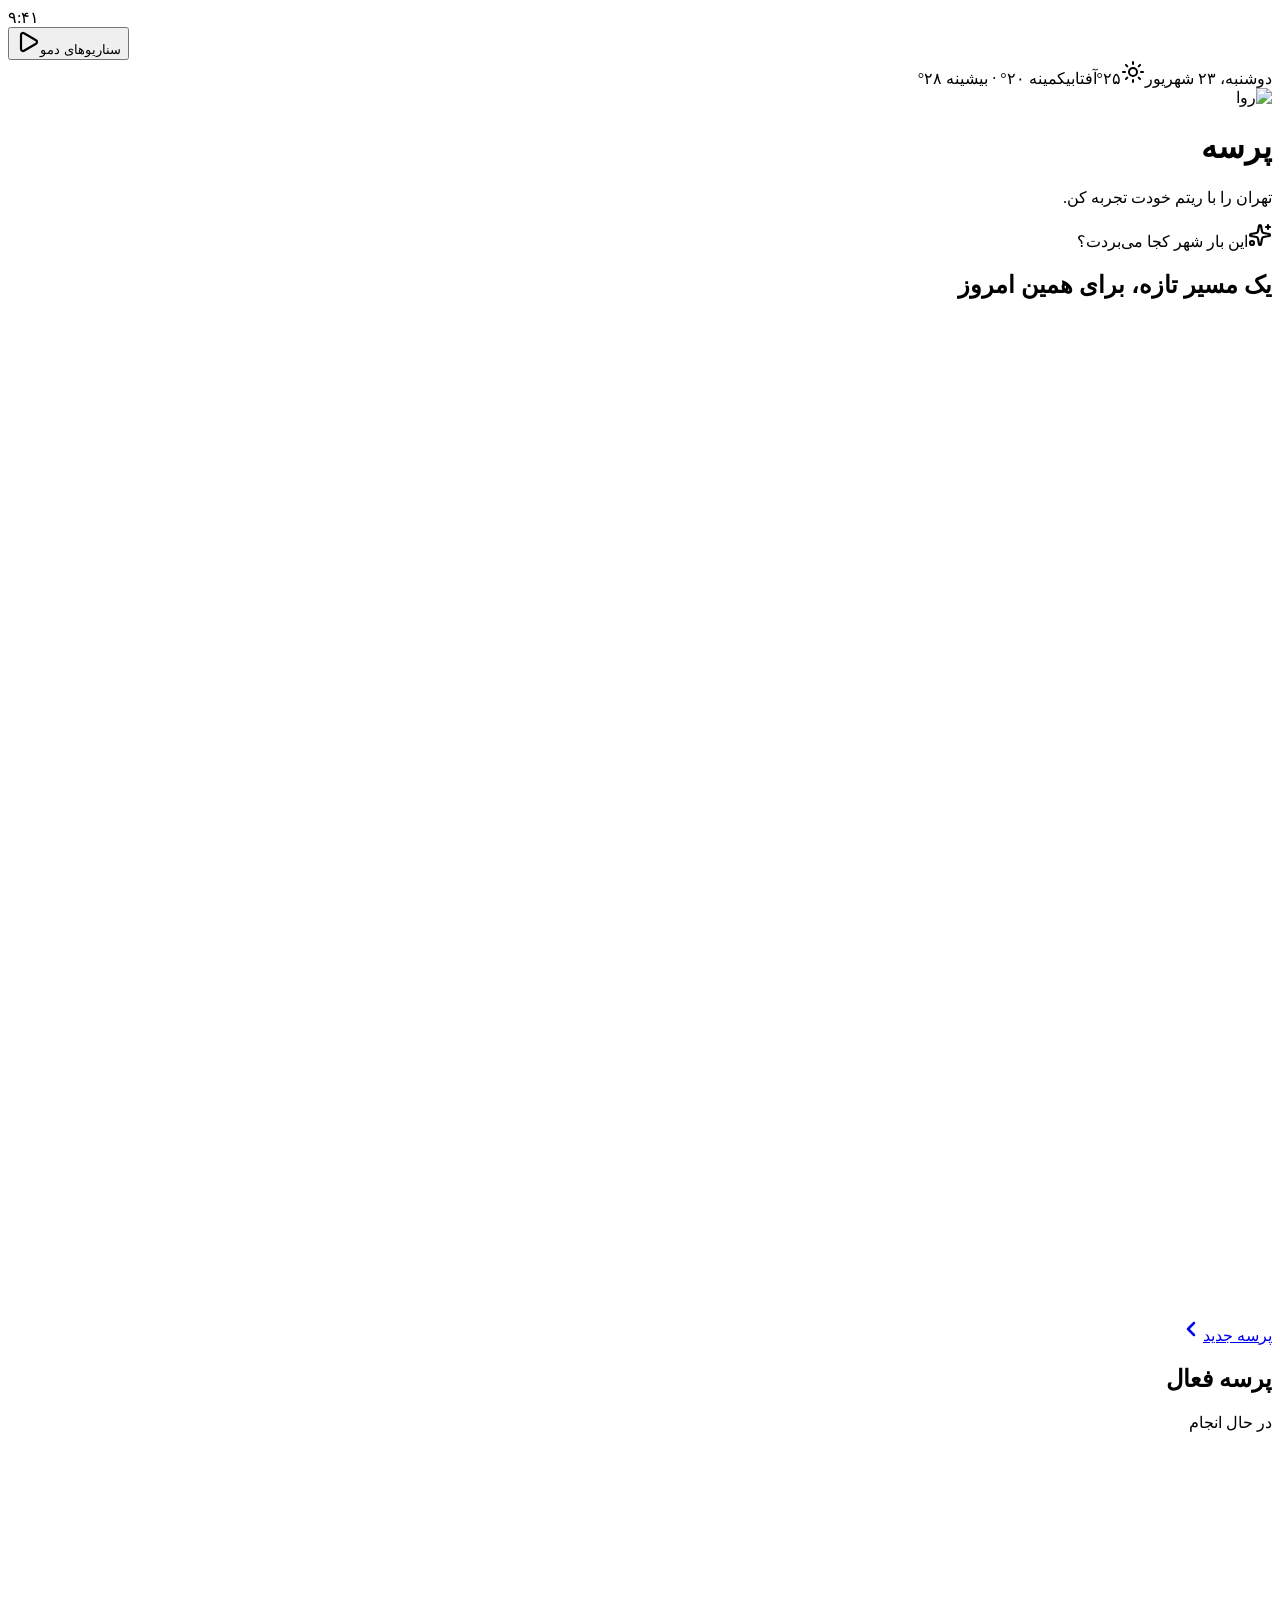
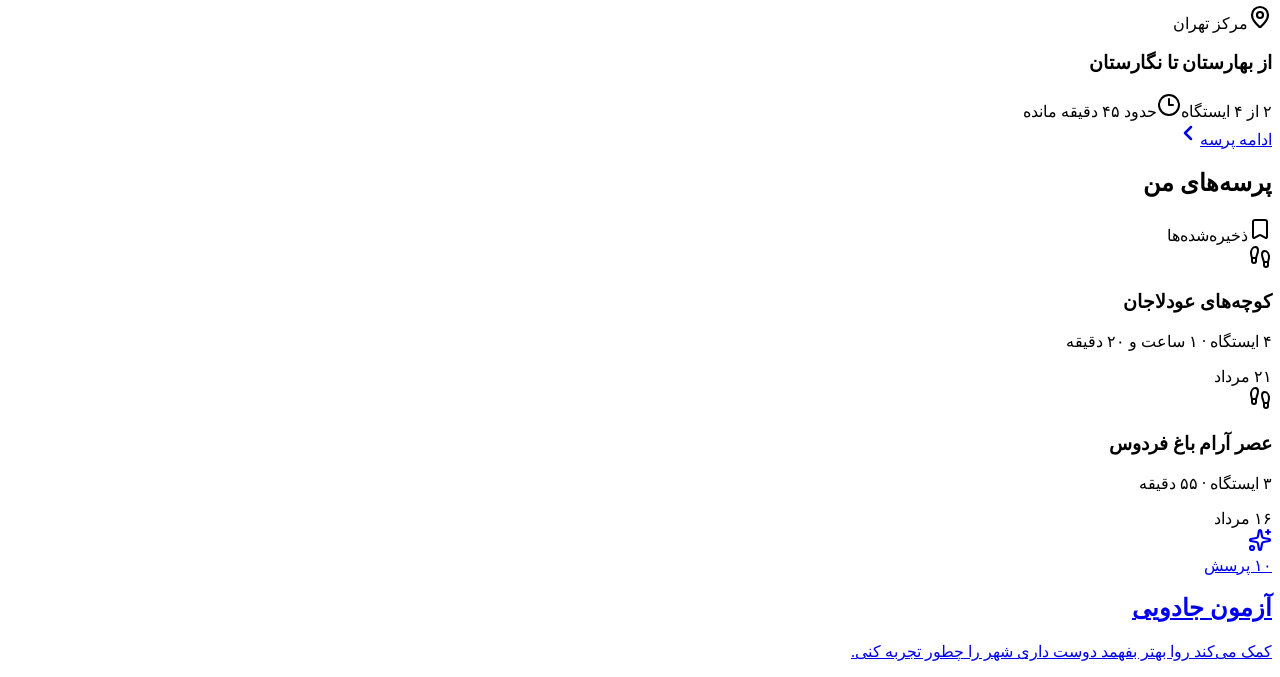
==== index.html @ e4ace873 "Publish production site" ====
<!DOCTYPE html><html lang="fa" dir="rtl"><head><meta charSet="utf-8"/><meta name="viewport" content="width=device-width, initial-scale=1"/><link rel="preload" as="image" href="/rava-demo/images/brand/rava-wordmark-primary.svg"/><link rel="stylesheet" href="https://fonts.googleapis.com/css2?family=Vazirmatn:wght@400;500;700;900&amp;display=swap" data-precedence="default"/><link rel="stylesheet" href="/rava-demo/assets/styles-CZTJrCVW.css" data-precedence="default"/><title>پرسه — روا</title><meta name="author" content="روا"/><meta name="description" content="پرسه‌ی تازه‌ای در تهران بساز، مسیر فعالت را ادامه بده یا به پرسه‌های قبلی برگرد."/><meta property="og:title" content="پرسه — روا"/><meta property="og:description" content="پرسه‌ی تازه‌ای در تهران بساز و شهر را با ریتم خودت تجربه کن."/><meta property="og:type" content="website"/><meta name="twitter:card" content="summary_large_image"/><link rel="modulepreload" href="/rava-demo/assets/index-CqWQjQ4_.js"/><link rel="modulepreload" href="/rava-demo/assets/rolldown-runtime-CbXtAM7H.js"/><link rel="modulepreload" href="/rava-demo/assets/DemoMode-CW32MfPH.js"/><link rel="modulepreload" href="/rava-demo/assets/link-DQsxXVmP.js"/><link rel="modulepreload" href="/rava-demo/assets/routes-JcAePwHD.js"/><link rel="modulepreload" href="/rava-demo/assets/bookmark-D7eksd75.js"/><link rel="modulepreload" href="/rava-demo/assets/chevron-left-B_SSzzgj.js"/><link rel="modulepreload" href="/rava-demo/assets/BottomNav-BRUw9v6c.js"/><link rel="modulepreload" href="/rava-demo/assets/footprints-Pgt8PQKv.js"/><link rel="modulepreload" href="/rava-demo/assets/play-CtAUEsU2.js"/><link rel="preconnect" href="https://fonts.googleapis.com"/><link rel="preconnect" href="https://fonts.gstatic.com" crossorigin="anonymous"/><link rel="icon" href="/rava-demo/images/brand/rava-logomark-yellow.svg" type="image/svg+xml"/><link rel="icon" href="/rava-demo/images/brand/rava-app-icon.png" type="image/png"/><link rel="apple-touch-icon" href="/rava-demo/images/brand/rava-app-icon.png"/></head><body><div class="rava-shell-stage"><div class="rava-app-shell"><div dir="ltr" aria-hidden="true" class="flex h-8 items-end justify-between bg-paper px-5 pb-1 text-[11px] font-black text-ink relative z-[110] flex-none"><span class="flex items-end gap-1"><span class="h-2 w-1 bg-ink"></span><span class="h-3 w-1 bg-ink"></span><span class="h-4 w-1 bg-ink"></span><span class="ml-1 h-3 w-4 border-2 border-ink"></span><span class="h-3 w-6 border-2 border-ink bg-ink"></span></span><span>۹:۴۱</span></div><div class="rava-app-viewport"><!--$--><main dir="rtl" class="flex min-h-screen items-start justify-center bg-map-line/40 font-sans sm:p-6"><div class="relative min-h-screen w-full max-w-[400px] overflow-hidden bg-paper pb-28 sm:brut sm:brut-shadow-lg sm:rounded-[28px]"><header class="px-5 pb-2 pt-6"><div dir="ltr" class="grid grid-cols-[170px_minmax(0,1fr)] items-start gap-4"><div class="flex w-[170px] max-w-full shrink-0 flex-col items-start gap-3 pt-[58px] [direction:ltr]"><button type="button" class="brut-thin flex items-center gap-1.5 rounded-[7px] bg-pastel-blue px-2.5 py-2 text-[10px] font-black text-ink shadow-[2px_2px_0_var(--ink)] transition-transform active:translate-x-[2px] active:translate-y-[2px] active:shadow-none"><svg xmlns="http://www.w3.org/2000/svg" width="24" height="24" viewBox="0 0 24 24" fill="none" stroke="currentColor" stroke-width="2.2" stroke-linecap="round" stroke-linejoin="round" class="lucide lucide-play h-3.5 w-3.5 fill-current" aria-hidden="true"><path d="M5 5a2 2 0 0 1 3.008-1.728l11.997 6.998a2 2 0 0 1 .003 3.458l-12 7A2 2 0 0 1 5 19z"></path></svg>سناریوهای دمو</button><div class="w-full max-w-full min-w-0"><div dir="rtl" class="brut-thin box-border w-full max-w-full overflow-hidden rounded-[7px] bg-pastel-yellow/20 px-2.5 py-2 text-center leading-none text-[#2E2E2E]" aria-label="امروز دوشنبه، ۲۳ شهریور، ۲۵° آفتابی"><time class="block whitespace-nowrap text-[13px] font-semibold leading-5" dateTime="2026-09-14">دوشنبه، ۲۳ شهریور</time><span class="mt-1.5 flex items-center justify-center gap-1 text-[#2E2E2E]"><svg xmlns="http://www.w3.org/2000/svg" width="24" height="24" viewBox="0 0 24 24" fill="none" stroke="currentColor" stroke-width="2" stroke-linecap="round" stroke-linejoin="round" class="lucide lucide-sun h-3.5 w-3.5 shrink-0 text-[#F4D181]" aria-hidden="true"><circle cx="12" cy="12" r="4"></circle><path d="M12 2v2"></path><path d="M12 20v2"></path><path d="m4.93 4.93 1.41 1.41"></path><path d="m17.66 17.66 1.41 1.41"></path><path d="M2 12h2"></path><path d="M20 12h2"></path><path d="m6.34 17.66-1.41 1.41"></path><path d="m19.07 4.93-1.41 1.41"></path></svg><span class="whitespace-nowrap text-[15px] font-bold leading-5">۲۵°</span><span class="whitespace-nowrap text-[13px] font-semibold leading-5">آفتابی</span></span><span class="mt-0.5 block whitespace-nowrap text-center text-[11px] font-normal leading-4 text-[#777777]">کمینه <!-- -->۲۰°<!-- --> · بیشینه <!-- -->۲۸°</span></div></div></div><div dir="rtl" class="min-w-0 pt-[43px] text-right"><img src="/rava-demo/images/brand/rava-wordmark-primary.svg" alt="روا" class="h-auto w-[74px] object-contain"/><div class="translate-y-[36px]"><h1 class="mt-3 text-[24px] font-black leading-none text-[#111111]">پرسه</h1><p class="mt-1.5 text-[12px] font-bold text-ink/55">تهران را با ریتم خودت تجربه کن.</p></div></div></div></header><section class="px-5 pt-8" aria-labelledby="new-purseh-title"><div class="brut brut-shadow relative overflow-hidden rounded-[12px] bg-pastel-peach px-5 pb-5 pt-5"><div class="relative z-10 min-h-[122px] max-w-[205px]"><p class="mb-2 flex items-center gap-1.5 text-[11px] font-black text-ink/65"><svg xmlns="http://www.w3.org/2000/svg" width="24" height="24" viewBox="0 0 24 24" fill="none" stroke="currentColor" stroke-width="2.2" stroke-linecap="round" stroke-linejoin="round" class="lucide lucide-sparkles h-4 w-4" aria-hidden="true"><path d="M11.017 2.814a1 1 0 0 1 1.966 0l1.051 5.558a2 2 0 0 0 1.594 1.594l5.558 1.051a1 1 0 0 1 0 1.966l-5.558 1.051a2 2 0 0 0-1.594 1.594l-1.051 5.558a1 1 0 0 1-1.966 0l-1.051-5.558a2 2 0 0 0-1.594-1.594l-5.558-1.051a1 1 0 0 1 0-1.966l5.558-1.051a2 2 0 0 0 1.594-1.594z"></path><path d="M20 2v4"></path><path d="M22 4h-4"></path><circle cx="4" cy="20" r="2"></circle></svg>این بار شهر کجا می‌بردت؟</p><h2 id="new-purseh-title" class="text-[24px] font-black leading-[1.35] text-ink">یک مسیر تازه، برای همین امروز</h2></div><svg viewBox="0 0 150 118" class="absolute left-2 top-4 h-[112px] w-[146px]" fill="none" stroke="var(--ink)" stroke-linecap="round" stroke-linejoin="round" aria-hidden="true"><path d="M12 104 C 35 86, 31 64, 60 58 S 92 32, 126 35" stroke-width="2" stroke-dasharray="5 6"></path><path d="M18 103 l-7 2 l3 -7" stroke-width="2"></path><path d="M119 35 a10 10 0 1 1 20 0 c0 9 -10 17 -10 17 s-10 -8 -10 -17Z" fill="var(--paper)" stroke-width="2.4"></path><circle cx="129" cy="35" r="3" fill="var(--ink)" stroke="none"></circle><path d="M44 79 h25 v20 h-25z M48 79 V66 h17 v13 M53 99 V88 h7 v11" stroke-width="2"></path><path d="M89 20 v55 M82 75 h14 M89 20 l-7 12 h14z M84 32 h10 l3 12 h-16z" stroke-width="2"></path><circle cx="25" cy="30" r="12" fill="var(--pastel-yellow)" stroke-width="2"></circle><path d="M25 11 v7 M25 42 v7 M6 30 h7 M37 30 h7" stroke-width="2"></path></svg><a href="/rava-demo/onboarding" class="brut brut-shadow relative z-10 mt-2 flex w-full items-center justify-center gap-2 rounded-[8px] bg-ink px-4 py-3.5 text-[17px] font-black text-paper transition-transform active:translate-x-[2px] active:translate-y-[2px] active:shadow-none">پرسه جدید<svg xmlns="http://www.w3.org/2000/svg" width="24" height="24" viewBox="0 0 24 24" fill="none" stroke="currentColor" stroke-width="2.5" stroke-linecap="round" stroke-linejoin="round" class="lucide lucide-chevron-left h-5 w-5" aria-hidden="true"><path d="m15 18-6-6 6-6"></path></svg></a></div></section><section class="px-5 pt-9" aria-labelledby="active-walk-title"><div class="mb-5 flex items-end justify-between"><h2 id="active-walk-title" class="text-[18px] font-black text-ink">پرسه فعال</h2><span class="text-[11px] font-bold text-ink/50">در حال انجام</span></div><article class="brut brut-shadow overflow-hidden rounded-[10px] bg-paper"><div class="flex items-stretch"><div class="flex w-[92px] shrink-0 items-center justify-center border-l-2 border-ink bg-pastel-blue"><svg viewBox="0 0 80 112" class="h-[112px] w-[80px]" fill="none" stroke="var(--ink)" stroke-linecap="round" stroke-linejoin="round" aria-hidden="true"><path d="M42 99 C 12 83, 68 72, 38 56 S 19 28, 45 17" stroke-width="2.2" stroke-dasharray="4 5"></path><circle cx="42" cy="99" r="6" fill="var(--paper)" stroke-width="2"></circle><circle cx="38" cy="56" r="6" fill="var(--paper)" stroke-width="2"></circle><circle cx="45" cy="17" r="7" fill="var(--pastel-yellow)" stroke-width="2"></circle><path d="M16 97 h15 M20 97 V82 h8 v15 M17 82 h14 l-7 -10z" stroke-width="1.8"></path><path d="M52 48 h15 M55 48 V35 h9 v13 M53 35 h13" stroke-width="1.8"></path></svg></div><div class="min-w-0 flex-1 p-4 text-right"><div class="flex items-center gap-1.5 text-[10px] font-black text-ink/55"><svg xmlns="http://www.w3.org/2000/svg" width="24" height="24" viewBox="0 0 24 24" fill="none" stroke="currentColor" stroke-width="2.2" stroke-linecap="round" stroke-linejoin="round" class="lucide lucide-map-pin h-3.5 w-3.5" aria-hidden="true"><path d="M20 10c0 4.993-5.539 10.193-7.399 11.799a1 1 0 0 1-1.202 0C9.539 20.193 4 14.993 4 10a8 8 0 0 1 16 0"></path><circle cx="12" cy="10" r="3"></circle></svg>مرکز تهران</div><h3 class="mt-1.5 text-[17px] font-black leading-snug text-ink">از بهارستان تا نگارستان</h3><div class="mt-3 flex items-center justify-between text-[10px] font-bold text-ink/60"><span>۲ از ۴ ایستگاه</span><span class="flex items-center gap-1"><svg xmlns="http://www.w3.org/2000/svg" width="24" height="24" viewBox="0 0 24 24" fill="none" stroke="currentColor" stroke-width="2" stroke-linecap="round" stroke-linejoin="round" class="lucide lucide-clock3 lucide-clock-3 h-3.5 w-3.5" aria-hidden="true"><circle cx="12" cy="12" r="10"></circle><path d="M12 6v6h4"></path></svg>حدود ۴۵ دقیقه مانده</span></div><div class="mt-2 h-3 overflow-hidden border-2 border-ink bg-paper" role="progressbar" aria-label="پیشرفت پرسه" aria-valuemin="0" aria-valuemax="4" aria-valuenow="2"><div class="h-full w-1/2 bg-pastel-mint"></div></div></div></div><a href="/rava-demo/map" class="flex items-center justify-between border-t-2 border-ink bg-pastel-mint px-4 py-3 text-[14px] font-black text-ink transition-colors hover:bg-pastel-mint/75"><span>ادامه پرسه</span><svg xmlns="http://www.w3.org/2000/svg" width="24" height="24" viewBox="0 0 24 24" fill="none" stroke="currentColor" stroke-width="2.5" stroke-linecap="round" stroke-linejoin="round" class="lucide lucide-chevron-left h-4 w-4" aria-hidden="true"><path d="m15 18-6-6 6-6"></path></svg></a></article></section><section dir="rtl" class="px-5 pt-9 text-right" aria-labelledby="my-walks-title"><div class="mb-5 flex items-center justify-between"><h2 id="my-walks-title" class="text-[18px] font-black text-ink">پرسه‌های من</h2><span class="flex items-center gap-1 text-[10px] font-bold text-ink/45"><svg xmlns="http://www.w3.org/2000/svg" width="24" height="24" viewBox="0 0 24 24" fill="none" stroke="currentColor" stroke-width="2" stroke-linecap="round" stroke-linejoin="round" class="lucide lucide-bookmark h-3.5 w-3.5" aria-hidden="true"><path d="M17 3a2 2 0 0 1 2 2v15a1 1 0 0 1-1.496.868l-4.512-2.578a2 2 0 0 0-1.984 0l-4.512 2.578A1 1 0 0 1 5 20V5a2 2 0 0 1 2-2z"></path></svg>ذخیره‌شده‌ها</span></div><div class="border-y-2 border-ink"><article class="flex items-center gap-3 py-3.5 text-right "><span class="brut-thin flex h-10 w-10 shrink-0 items-center justify-center rounded-[7px] bg-pastel-lilac"><svg xmlns="http://www.w3.org/2000/svg" width="24" height="24" viewBox="0 0 24 24" fill="none" stroke="currentColor" stroke-width="2" stroke-linecap="round" stroke-linejoin="round" class="lucide lucide-footprints h-5 w-5" aria-hidden="true"><path d="M4 16v-2.38C4 11.5 2.97 10.5 3 8c.03-2.72 1.49-6 4.5-6C9.37 2 10 3.8 10 5.5c0 3.11-2 5.66-2 8.68V16a2 2 0 1 1-4 0Z"></path><path d="M20 20v-2.38c0-2.12 1.03-3.12 1-5.62-.03-2.72-1.49-6-4.5-6C14.63 6 14 7.8 14 9.5c0 3.11 2 5.66 2 8.68V20a2 2 0 1 0 4 0Z"></path><path d="M16 17h4"></path><path d="M4 13h4"></path></svg></span><div class="min-w-0 flex-1"><h3 class="truncate text-[14px] font-black text-ink">کوچه‌های عودلاجان</h3><p class="mt-0.5 text-[10px] font-bold text-ink/50">۴ ایستگاه · ۱ ساعت و ۲۰ دقیقه</p></div><time class="shrink-0 text-[10px] font-bold text-ink/45">۲۱ مرداد</time></article><article class="flex items-center gap-3 py-3.5 text-right border-t-2 border-ink/20"><span class="brut-thin flex h-10 w-10 shrink-0 items-center justify-center rounded-[7px] bg-pastel-mint"><svg xmlns="http://www.w3.org/2000/svg" width="24" height="24" viewBox="0 0 24 24" fill="none" stroke="currentColor" stroke-width="2" stroke-linecap="round" stroke-linejoin="round" class="lucide lucide-footprints h-5 w-5" aria-hidden="true"><path d="M4 16v-2.38C4 11.5 2.97 10.5 3 8c.03-2.72 1.49-6 4.5-6C9.37 2 10 3.8 10 5.5c0 3.11-2 5.66-2 8.68V16a2 2 0 1 1-4 0Z"></path><path d="M20 20v-2.38c0-2.12 1.03-3.12 1-5.62-.03-2.72-1.49-6-4.5-6C14.63 6 14 7.8 14 9.5c0 3.11 2 5.66 2 8.68V20a2 2 0 1 0 4 0Z"></path><path d="M16 17h4"></path><path d="M4 13h4"></path></svg></span><div class="min-w-0 flex-1"><h3 class="truncate text-[14px] font-black text-ink">عصر آرام باغ فردوس</h3><p class="mt-0.5 text-[10px] font-bold text-ink/50">۳ ایستگاه · ۵۵ دقیقه</p></div><time class="shrink-0 text-[10px] font-bold text-ink/45">۱۶ مرداد</time></article></div></section><section class="px-5 pt-9" aria-labelledby="quiz-title"><a href="/rava-demo/quiz" class="brut-thin flex items-center gap-4 rounded-[10px] bg-pastel-yellow/55 p-4 transition-transform active:translate-x-1 active:translate-y-1"><span class="brut-thin flex h-12 w-12 shrink-0 items-center justify-center rounded-full bg-paper"><svg xmlns="http://www.w3.org/2000/svg" width="24" height="24" viewBox="0 0 24 24" fill="none" stroke="currentColor" stroke-width="2.2" stroke-linecap="round" stroke-linejoin="round" class="lucide lucide-sparkles h-6 w-6" aria-hidden="true"><path d="M11.017 2.814a1 1 0 0 1 1.966 0l1.051 5.558a2 2 0 0 0 1.594 1.594l5.558 1.051a1 1 0 0 1 0 1.966l-5.558 1.051a2 2 0 0 0-1.594 1.594l-1.051 5.558a1 1 0 0 1-1.966 0l-1.051-5.558a2 2 0 0 0-1.594-1.594l-5.558-1.051a1 1 0 0 1 0-1.966l5.558-1.051a2 2 0 0 0 1.594-1.594z"></path><path d="M20 2v4"></path><path d="M22 4h-4"></path><circle cx="4" cy="20" r="2"></circle></svg></span><div class="min-w-0 flex-1"><div class="flex items-center justify-between gap-2"><span class="brut-thin rounded-full bg-paper px-2 py-0.5 text-[9px] font-black text-ink/60">۱۰ پرسش</span><h2 id="quiz-title" class="text-[16px] font-black text-ink">آزمون جادویی</h2></div><p class="mt-1 text-[11px] font-bold leading-relaxed text-ink/60">کمک می‌کند روا بهتر بفهمد دوست داری شهر را چطور تجربه کنی.</p></div></a></section></div></main><script>(function(a,f){let l;try{l=JSON.parse(sessionStorage.getItem(a)||"{}")}catch{return}const n=l?.[f||history.state?.__TSR_key];let c=!1;for(const t in n){const e=n[t],o=e?.scrollX,s=e?.scrollY;if(Number.isFinite(o)&&Number.isFinite(s)){if(t==="window")scrollTo(o,s),c=!0;else if(t)try{const r=document.querySelector(t);r&&(r.scrollLeft=o,r.scrollTop=s)}catch{}}}if(c)return;const i=location.hash.slice(1);if(i){const t=history.state?.__hashScrollIntoViewOptions??!0;if(t){const e=document.getElementById(i);e&&e.scrollIntoView(t)}return}scrollTo(0,0)})("tsr-scroll-restoration-v1_3");document.currentScript.remove()</script><!--/$--></div><div class="rava-app-bottom-nav"></div></div></div><script class="$tsr" id="$tsr-stream-barrier">(self.$R=self.$R||{})["tsr"]=[];self.$_TSR={h(){this.hydrated=!0,this.c()},e(){this.streamEnded=!0,this.c()},c(){this.hydrated&&this.streamEnded&&(delete self.$_TSR,delete self.$R.tsr)},p(e){this.initialized?e():this.buffer.push(e)},buffer:[]};$_TSR.router=($R=>$R[0]={manifest:$R[1]={routes:$R[2]={__root__:$R[3]={preloads:$R[4]=["/rava-demo/assets/index-CqWQjQ4_.js","/rava-demo/assets/rolldown-runtime-CbXtAM7H.js","/rava-demo/assets/DemoMode-CW32MfPH.js","/rava-demo/assets/link-DQsxXVmP.js"],scripts:$R[5]=[$R[6]={attrs:$R[7]={type:"module",async:!0,src:"/rava-demo/assets/index-CqWQjQ4_.js"}}]},"/":$R[8]={preloads:$R[9]=["/rava-demo/assets/routes-JcAePwHD.js","/rava-demo/assets/bookmark-D7eksd75.js","/rava-demo/assets/chevron-left-B_SSzzgj.js","/rava-demo/assets/BottomNav-BRUw9v6c.js","/rava-demo/assets/footprints-Pgt8PQKv.js","/rava-demo/assets/play-CtAUEsU2.js"]}}},matches:$R[10]=[$R[11]={i:"__root__ ",u:1789405453737,s:"success",ssr:!0},$R[12]={i:"  ",u:1789405453742,s:"success",ssr:!0}],lastMatchId:"  "})($R["tsr"]);$_TSR.e();document.currentScript.remove()</script><script type="module" async="" src="/rava-demo/assets/index-CqWQjQ4_.js"></script></body></html>
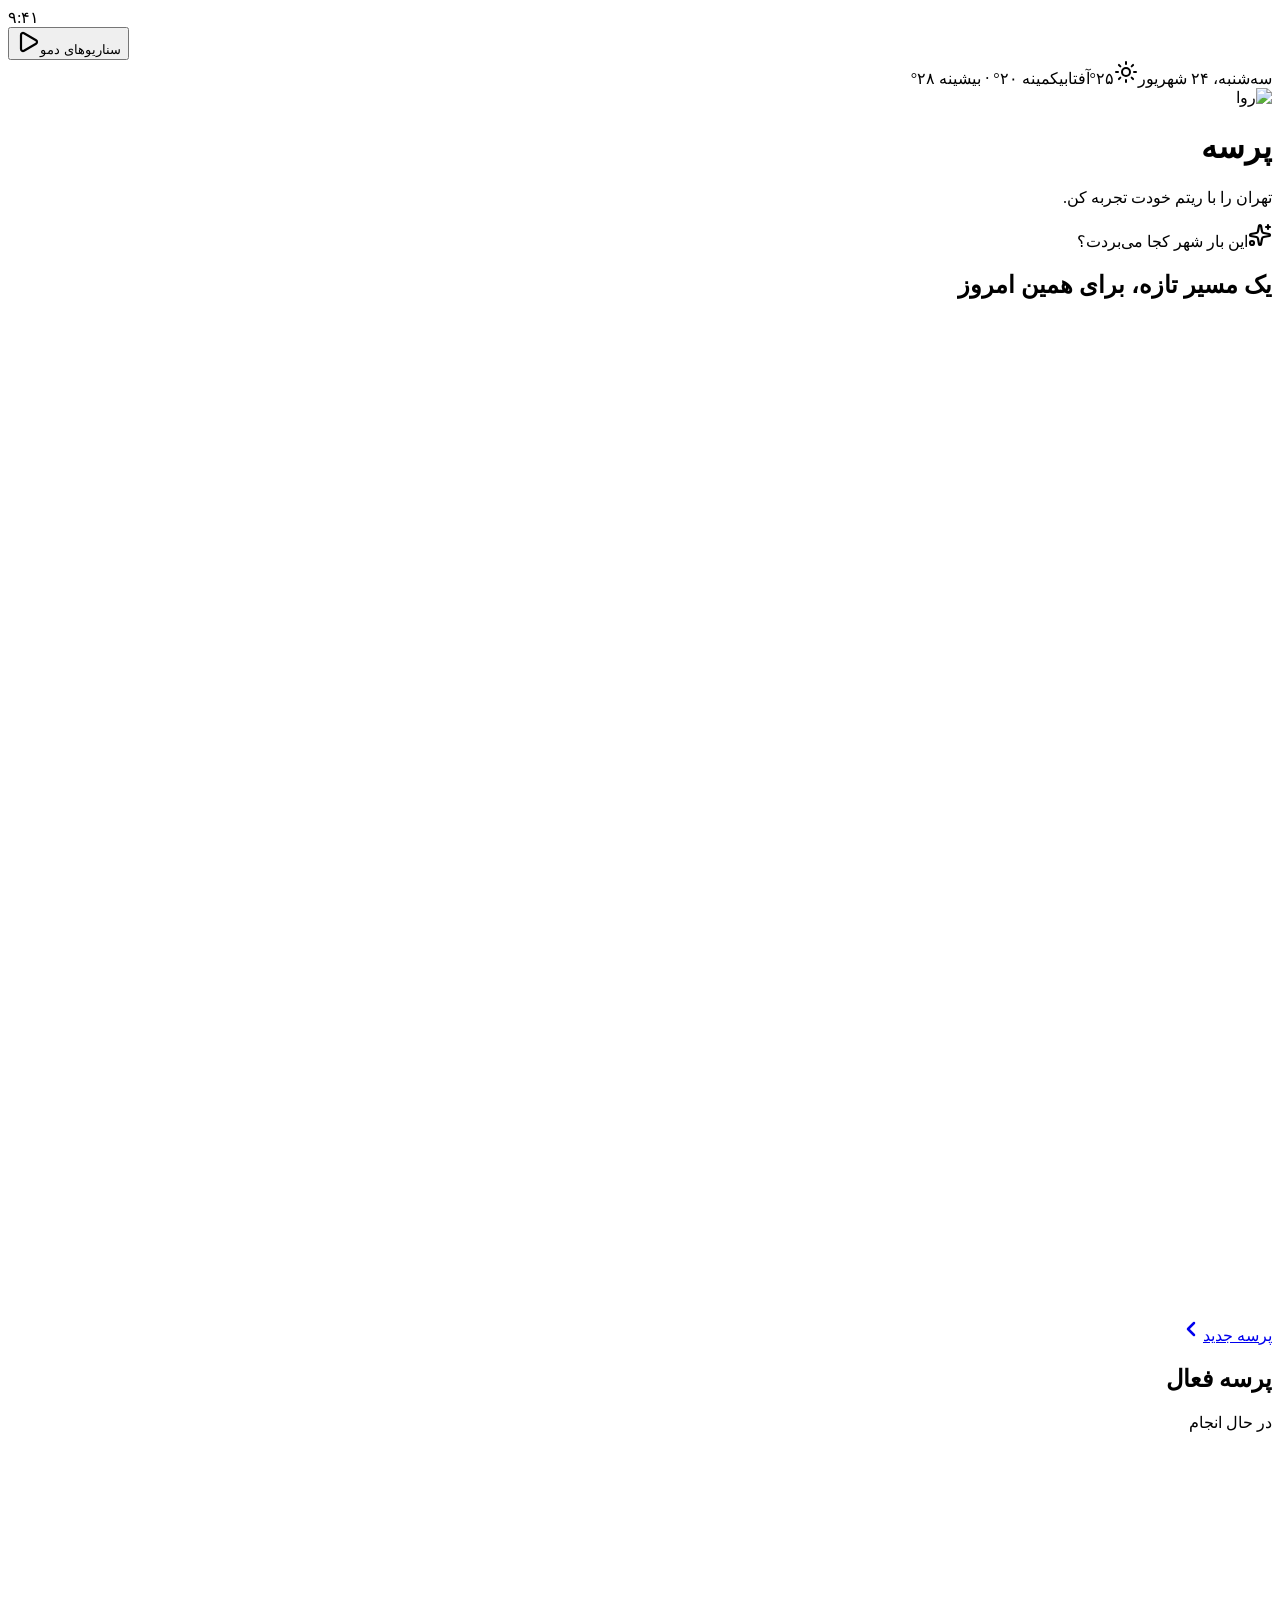
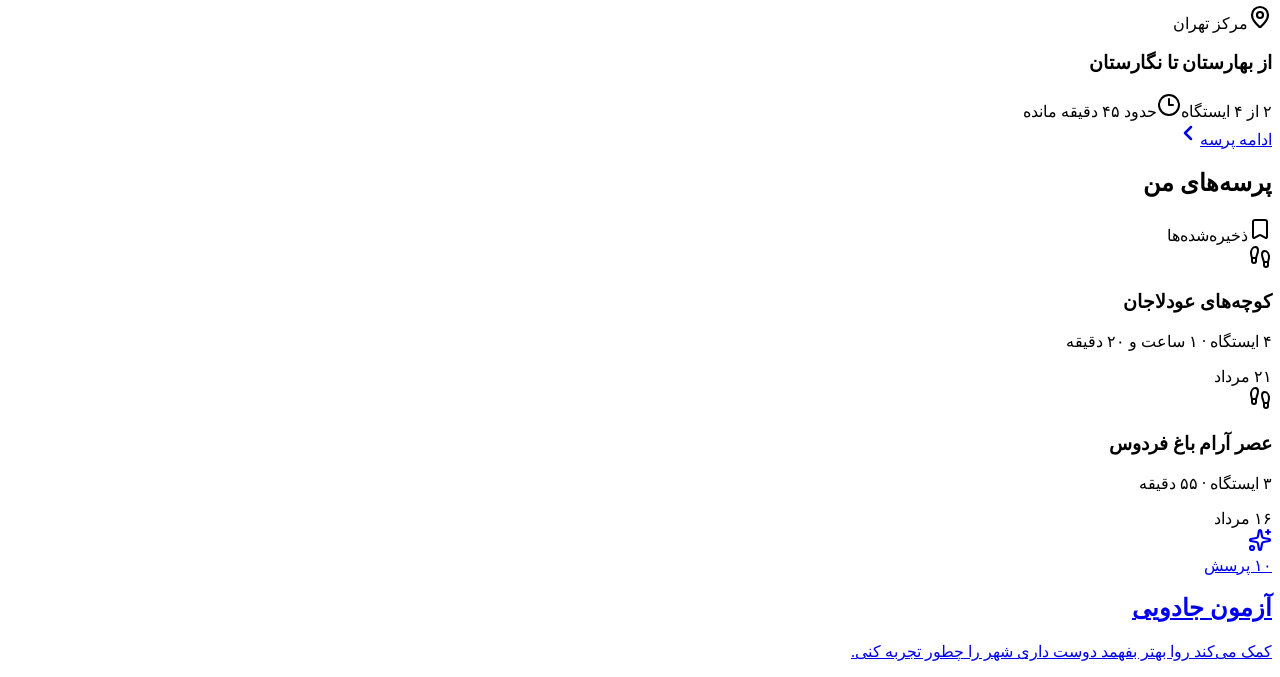
==== commit 028b7ac1: "Update Fireplace and responsive build" ====
--- a/index.html
+++ b/index.html
@@ -1 +1 @@
-<!DOCTYPE html><html lang="fa" dir="rtl"><head><meta charSet="utf-8"/><meta name="viewport" content="width=device-width, initial-scale=1"/><link rel="preload" as="image" href="/rava-demo/images/brand/rava-wordmark-primary.svg"/><link rel="stylesheet" href="https://fonts.googleapis.com/css2?family=Vazirmatn:wght@400;500;700;900&amp;display=swap" data-precedence="default"/><link rel="stylesheet" href="/rava-demo/assets/styles-CZTJrCVW.css" data-precedence="default"/><title>پرسه — روا</title><meta name="author" content="روا"/><meta name="description" content="پرسه‌ی تازه‌ای در تهران بساز، مسیر فعالت را ادامه بده یا به پرسه‌های قبلی برگرد."/><meta property="og:title" content="پرسه — روا"/><meta property="og:description" content="پرسه‌ی تازه‌ای در تهران بساز و شهر را با ریتم خودت تجربه کن."/><meta property="og:type" content="website"/><meta name="twitter:card" content="summary_large_image"/><link rel="modulepreload" href="/rava-demo/assets/index-CqWQjQ4_.js"/><link rel="modulepreload" href="/rava-demo/assets/rolldown-runtime-CbXtAM7H.js"/><link rel="modulepreload" href="/rava-demo/assets/DemoMode-CW32MfPH.js"/><link rel="modulepreload" href="/rava-demo/assets/link-DQsxXVmP.js"/><link rel="modulepreload" href="/rava-demo/assets/routes-JcAePwHD.js"/><link rel="modulepreload" href="/rava-demo/assets/bookmark-D7eksd75.js"/><link rel="modulepreload" href="/rava-demo/assets/chevron-left-B_SSzzgj.js"/><link rel="modulepreload" href="/rava-demo/assets/BottomNav-BRUw9v6c.js"/><link rel="modulepreload" href="/rava-demo/assets/footprints-Pgt8PQKv.js"/><link rel="modulepreload" href="/rava-demo/assets/play-CtAUEsU2.js"/><link rel="preconnect" href="https://fonts.googleapis.com"/><link rel="preconnect" href="https://fonts.gstatic.com" crossorigin="anonymous"/><link rel="icon" href="/rava-demo/images/brand/rava-logomark-yellow.svg" type="image/svg+xml"/><link rel="icon" href="/rava-demo/images/brand/rava-app-icon.png" type="image/png"/><link rel="apple-touch-icon" href="/rava-demo/images/brand/rava-app-icon.png"/></head><body><div class="rava-shell-stage"><div class="rava-app-shell"><div dir="ltr" aria-hidden="true" class="flex h-8 items-end justify-between bg-paper px-5 pb-1 text-[11px] font-black text-ink relative z-[110] flex-none"><span class="flex items-end gap-1"><span class="h-2 w-1 bg-ink"></span><span class="h-3 w-1 bg-ink"></span><span class="h-4 w-1 bg-ink"></span><span class="ml-1 h-3 w-4 border-2 border-ink"></span><span class="h-3 w-6 border-2 border-ink bg-ink"></span></span><span>۹:۴۱</span></div><div class="rava-app-viewport"><!--$--><main dir="rtl" class="flex min-h-screen items-start justify-center bg-map-line/40 font-sans sm:p-6"><div class="relative min-h-screen w-full max-w-[400px] overflow-hidden bg-paper pb-28 sm:brut sm:brut-shadow-lg sm:rounded-[28px]"><header class="px-5 pb-2 pt-6"><div dir="ltr" class="grid grid-cols-[170px_minmax(0,1fr)] items-start gap-4"><div class="flex w-[170px] max-w-full shrink-0 flex-col items-start gap-3 pt-[58px] [direction:ltr]"><button type="button" class="brut-thin flex items-center gap-1.5 rounded-[7px] bg-pastel-blue px-2.5 py-2 text-[10px] font-black text-ink shadow-[2px_2px_0_var(--ink)] transition-transform active:translate-x-[2px] active:translate-y-[2px] active:shadow-none"><svg xmlns="http://www.w3.org/2000/svg" width="24" height="24" viewBox="0 0 24 24" fill="none" stroke="currentColor" stroke-width="2.2" stroke-linecap="round" stroke-linejoin="round" class="lucide lucide-play h-3.5 w-3.5 fill-current" aria-hidden="true"><path d="M5 5a2 2 0 0 1 3.008-1.728l11.997 6.998a2 2 0 0 1 .003 3.458l-12 7A2 2 0 0 1 5 19z"></path></svg>سناریوهای دمو</button><div class="w-full max-w-full min-w-0"><div dir="rtl" class="brut-thin box-border w-full max-w-full overflow-hidden rounded-[7px] bg-pastel-yellow/20 px-2.5 py-2 text-center leading-none text-[#2E2E2E]" aria-label="امروز دوشنبه، ۲۳ شهریور، ۲۵° آفتابی"><time class="block whitespace-nowrap text-[13px] font-semibold leading-5" dateTime="2026-09-14">دوشنبه، ۲۳ شهریور</time><span class="mt-1.5 flex items-center justify-center gap-1 text-[#2E2E2E]"><svg xmlns="http://www.w3.org/2000/svg" width="24" height="24" viewBox="0 0 24 24" fill="none" stroke="currentColor" stroke-width="2" stroke-linecap="round" stroke-linejoin="round" class="lucide lucide-sun h-3.5 w-3.5 shrink-0 text-[#F4D181]" aria-hidden="true"><circle cx="12" cy="12" r="4"></circle><path d="M12 2v2"></path><path d="M12 20v2"></path><path d="m4.93 4.93 1.41 1.41"></path><path d="m17.66 17.66 1.41 1.41"></path><path d="M2 12h2"></path><path d="M20 12h2"></path><path d="m6.34 17.66-1.41 1.41"></path><path d="m19.07 4.93-1.41 1.41"></path></svg><span class="whitespace-nowrap text-[15px] font-bold leading-5">۲۵°</span><span class="whitespace-nowrap text-[13px] font-semibold leading-5">آفتابی</span></span><span class="mt-0.5 block whitespace-nowrap text-center text-[11px] font-normal leading-4 text-[#777777]">کمینه <!-- -->۲۰°<!-- --> · بیشینه <!-- -->۲۸°</span></div></div></div><div dir="rtl" class="min-w-0 pt-[43px] text-right"><img src="/rava-demo/images/brand/rava-wordmark-primary.svg" alt="روا" class="h-auto w-[74px] object-contain"/><div class="translate-y-[36px]"><h1 class="mt-3 text-[24px] font-black leading-none text-[#111111]">پرسه</h1><p class="mt-1.5 text-[12px] font-bold text-ink/55">تهران را با ریتم خودت تجربه کن.</p></div></div></div></header><section class="px-5 pt-8" aria-labelledby="new-purseh-title"><div class="brut brut-shadow relative overflow-hidden rounded-[12px] bg-pastel-peach px-5 pb-5 pt-5"><div class="relative z-10 min-h-[122px] max-w-[205px]"><p class="mb-2 flex items-center gap-1.5 text-[11px] font-black text-ink/65"><svg xmlns="http://www.w3.org/2000/svg" width="24" height="24" viewBox="0 0 24 24" fill="none" stroke="currentColor" stroke-width="2.2" stroke-linecap="round" stroke-linejoin="round" class="lucide lucide-sparkles h-4 w-4" aria-hidden="true"><path d="M11.017 2.814a1 1 0 0 1 1.966 0l1.051 5.558a2 2 0 0 0 1.594 1.594l5.558 1.051a1 1 0 0 1 0 1.966l-5.558 1.051a2 2 0 0 0-1.594 1.594l-1.051 5.558a1 1 0 0 1-1.966 0l-1.051-5.558a2 2 0 0 0-1.594-1.594l-5.558-1.051a1 1 0 0 1 0-1.966l5.558-1.051a2 2 0 0 0 1.594-1.594z"></path><path d="M20 2v4"></path><path d="M22 4h-4"></path><circle cx="4" cy="20" r="2"></circle></svg>این بار شهر کجا می‌بردت؟</p><h2 id="new-purseh-title" class="text-[24px] font-black leading-[1.35] text-ink">یک مسیر تازه، برای همین امروز</h2></div><svg viewBox="0 0 150 118" class="absolute left-2 top-4 h-[112px] w-[146px]" fill="none" stroke="var(--ink)" stroke-linecap="round" stroke-linejoin="round" aria-hidden="true"><path d="M12 104 C 35 86, 31 64, 60 58 S 92 32, 126 35" stroke-width="2" stroke-dasharray="5 6"></path><path d="M18 103 l-7 2 l3 -7" stroke-width="2"></path><path d="M119 35 a10 10 0 1 1 20 0 c0 9 -10 17 -10 17 s-10 -8 -10 -17Z" fill="var(--paper)" stroke-width="2.4"></path><circle cx="129" cy="35" r="3" fill="var(--ink)" stroke="none"></circle><path d="M44 79 h25 v20 h-25z M48 79 V66 h17 v13 M53 99 V88 h7 v11" stroke-width="2"></path><path d="M89 20 v55 M82 75 h14 M89 20 l-7 12 h14z M84 32 h10 l3 12 h-16z" stroke-width="2"></path><circle cx="25" cy="30" r="12" fill="var(--pastel-yellow)" stroke-width="2"></circle><path d="M25 11 v7 M25 42 v7 M6 30 h7 M37 30 h7" stroke-width="2"></path></svg><a href="/rava-demo/onboarding" class="brut brut-shadow relative z-10 mt-2 flex w-full items-center justify-center gap-2 rounded-[8px] bg-ink px-4 py-3.5 text-[17px] font-black text-paper transition-transform active:translate-x-[2px] active:translate-y-[2px] active:shadow-none">پرسه جدید<svg xmlns="http://www.w3.org/2000/svg" width="24" height="24" viewBox="0 0 24 24" fill="none" stroke="currentColor" stroke-width="2.5" stroke-linecap="round" stroke-linejoin="round" class="lucide lucide-chevron-left h-5 w-5" aria-hidden="true"><path d="m15 18-6-6 6-6"></path></svg></a></div></section><section class="px-5 pt-9" aria-labelledby="active-walk-title"><div class="mb-5 flex items-end justify-between"><h2 id="active-walk-title" class="text-[18px] font-black text-ink">پرسه فعال</h2><span class="text-[11px] font-bold text-ink/50">در حال انجام</span></div><article class="brut brut-shadow overflow-hidden rounded-[10px] bg-paper"><div class="flex items-stretch"><div class="flex w-[92px] shrink-0 items-center justify-center border-l-2 border-ink bg-pastel-blue"><svg viewBox="0 0 80 112" class="h-[112px] w-[80px]" fill="none" stroke="var(--ink)" stroke-linecap="round" stroke-linejoin="round" aria-hidden="true"><path d="M42 99 C 12 83, 68 72, 38 56 S 19 28, 45 17" stroke-width="2.2" stroke-dasharray="4 5"></path><circle cx="42" cy="99" r="6" fill="var(--paper)" stroke-width="2"></circle><circle cx="38" cy="56" r="6" fill="var(--paper)" stroke-width="2"></circle><circle cx="45" cy="17" r="7" fill="var(--pastel-yellow)" stroke-width="2"></circle><path d="M16 97 h15 M20 97 V82 h8 v15 M17 82 h14 l-7 -10z" stroke-width="1.8"></path><path d="M52 48 h15 M55 48 V35 h9 v13 M53 35 h13" stroke-width="1.8"></path></svg></div><div class="min-w-0 flex-1 p-4 text-right"><div class="flex items-center gap-1.5 text-[10px] font-black text-ink/55"><svg xmlns="http://www.w3.org/2000/svg" width="24" height="24" viewBox="0 0 24 24" fill="none" stroke="currentColor" stroke-width="2.2" stroke-linecap="round" stroke-linejoin="round" class="lucide lucide-map-pin h-3.5 w-3.5" aria-hidden="true"><path d="M20 10c0 4.993-5.539 10.193-7.399 11.799a1 1 0 0 1-1.202 0C9.539 20.193 4 14.993 4 10a8 8 0 0 1 16 0"></path><circle cx="12" cy="10" r="3"></circle></svg>مرکز تهران</div><h3 class="mt-1.5 text-[17px] font-black leading-snug text-ink">از بهارستان تا نگارستان</h3><div class="mt-3 flex items-center justify-between text-[10px] font-bold text-ink/60"><span>۲ از ۴ ایستگاه</span><span class="flex items-center gap-1"><svg xmlns="http://www.w3.org/2000/svg" width="24" height="24" viewBox="0 0 24 24" fill="none" stroke="currentColor" stroke-width="2" stroke-linecap="round" stroke-linejoin="round" class="lucide lucide-clock3 lucide-clock-3 h-3.5 w-3.5" aria-hidden="true"><circle cx="12" cy="12" r="10"></circle><path d="M12 6v6h4"></path></svg>حدود ۴۵ دقیقه مانده</span></div><div class="mt-2 h-3 overflow-hidden border-2 border-ink bg-paper" role="progressbar" aria-label="پیشرفت پرسه" aria-valuemin="0" aria-valuemax="4" aria-valuenow="2"><div class="h-full w-1/2 bg-pastel-mint"></div></div></div></div><a href="/rava-demo/map" class="flex items-center justify-between border-t-2 border-ink bg-pastel-mint px-4 py-3 text-[14px] font-black text-ink transition-colors hover:bg-pastel-mint/75"><span>ادامه پرسه</span><svg xmlns="http://www.w3.org/2000/svg" width="24" height="24" viewBox="0 0 24 24" fill="none" stroke="currentColor" stroke-width="2.5" stroke-linecap="round" stroke-linejoin="round" class="lucide lucide-chevron-left h-4 w-4" aria-hidden="true"><path d="m15 18-6-6 6-6"></path></svg></a></article></section><section dir="rtl" class="px-5 pt-9 text-right" aria-labelledby="my-walks-title"><div class="mb-5 flex items-center justify-between"><h2 id="my-walks-title" class="text-[18px] font-black text-ink">پرسه‌های من</h2><span class="flex items-center gap-1 text-[10px] font-bold text-ink/45"><svg xmlns="http://www.w3.org/2000/svg" width="24" height="24" viewBox="0 0 24 24" fill="none" stroke="currentColor" stroke-width="2" stroke-linecap="round" stroke-linejoin="round" class="lucide lucide-bookmark h-3.5 w-3.5" aria-hidden="true"><path d="M17 3a2 2 0 0 1 2 2v15a1 1 0 0 1-1.496.868l-4.512-2.578a2 2 0 0 0-1.984 0l-4.512 2.578A1 1 0 0 1 5 20V5a2 2 0 0 1 2-2z"></path></svg>ذخیره‌شده‌ها</span></div><div class="border-y-2 border-ink"><article class="flex items-center gap-3 py-3.5 text-right "><span class="brut-thin flex h-10 w-10 shrink-0 items-center justify-center rounded-[7px] bg-pastel-lilac"><svg xmlns="http://www.w3.org/2000/svg" width="24" height="24" viewBox="0 0 24 24" fill="none" stroke="currentColor" stroke-width="2" stroke-linecap="round" stroke-linejoin="round" class="lucide lucide-footprints h-5 w-5" aria-hidden="true"><path d="M4 16v-2.38C4 11.5 2.97 10.5 3 8c.03-2.72 1.49-6 4.5-6C9.37 2 10 3.8 10 5.5c0 3.11-2 5.66-2 8.68V16a2 2 0 1 1-4 0Z"></path><path d="M20 20v-2.38c0-2.12 1.03-3.12 1-5.62-.03-2.72-1.49-6-4.5-6C14.63 6 14 7.8 14 9.5c0 3.11 2 5.66 2 8.68V20a2 2 0 1 0 4 0Z"></path><path d="M16 17h4"></path><path d="M4 13h4"></path></svg></span><div class="min-w-0 flex-1"><h3 class="truncate text-[14px] font-black text-ink">کوچه‌های عودلاجان</h3><p class="mt-0.5 text-[10px] font-bold text-ink/50">۴ ایستگاه · ۱ ساعت و ۲۰ دقیقه</p></div><time class="shrink-0 text-[10px] font-bold text-ink/45">۲۱ مرداد</time></article><article class="flex items-center gap-3 py-3.5 text-right border-t-2 border-ink/20"><span class="brut-thin flex h-10 w-10 shrink-0 items-center justify-center rounded-[7px] bg-pastel-mint"><svg xmlns="http://www.w3.org/2000/svg" width="24" height="24" viewBox="0 0 24 24" fill="none" stroke="currentColor" stroke-width="2" stroke-linecap="round" stroke-linejoin="round" class="lucide lucide-footprints h-5 w-5" aria-hidden="true"><path d="M4 16v-2.38C4 11.5 2.97 10.5 3 8c.03-2.72 1.49-6 4.5-6C9.37 2 10 3.8 10 5.5c0 3.11-2 5.66-2 8.68V16a2 2 0 1 1-4 0Z"></path><path d="M20 20v-2.38c0-2.12 1.03-3.12 1-5.62-.03-2.72-1.49-6-4.5-6C14.63 6 14 7.8 14 9.5c0 3.11 2 5.66 2 8.68V20a2 2 0 1 0 4 0Z"></path><path d="M16 17h4"></path><path d="M4 13h4"></path></svg></span><div class="min-w-0 flex-1"><h3 class="truncate text-[14px] font-black text-ink">عصر آرام باغ فردوس</h3><p class="mt-0.5 text-[10px] font-bold text-ink/50">۳ ایستگاه · ۵۵ دقیقه</p></div><time class="shrink-0 text-[10px] font-bold text-ink/45">۱۶ مرداد</time></article></div></section><section class="px-5 pt-9" aria-labelledby="quiz-title"><a href="/rava-demo/quiz" class="brut-thin flex items-center gap-4 rounded-[10px] bg-pastel-yellow/55 p-4 transition-transform active:translate-x-1 active:translate-y-1"><span class="brut-thin flex h-12 w-12 shrink-0 items-center justify-center rounded-full bg-paper"><svg xmlns="http://www.w3.org/2000/svg" width="24" height="24" viewBox="0 0 24 24" fill="none" stroke="currentColor" stroke-width="2.2" stroke-linecap="round" stroke-linejoin="round" class="lucide lucide-sparkles h-6 w-6" aria-hidden="true"><path d="M11.017 2.814a1 1 0 0 1 1.966 0l1.051 5.558a2 2 0 0 0 1.594 1.594l5.558 1.051a1 1 0 0 1 0 1.966l-5.558 1.051a2 2 0 0 0-1.594 1.594l-1.051 5.558a1 1 0 0 1-1.966 0l-1.051-5.558a2 2 0 0 0-1.594-1.594l-5.558-1.051a1 1 0 0 1 0-1.966l5.558-1.051a2 2 0 0 0 1.594-1.594z"></path><path d="M20 2v4"></path><path d="M22 4h-4"></path><circle cx="4" cy="20" r="2"></circle></svg></span><div class="min-w-0 flex-1"><div class="flex items-center justify-between gap-2"><span class="brut-thin rounded-full bg-paper px-2 py-0.5 text-[9px] font-black text-ink/60">۱۰ پرسش</span><h2 id="quiz-title" class="text-[16px] font-black text-ink">آزمون جادویی</h2></div><p class="mt-1 text-[11px] font-bold leading-relaxed text-ink/60">کمک می‌کند روا بهتر بفهمد دوست داری شهر را چطور تجربه کنی.</p></div></a></section></div></main><script>(function(a,f){let l;try{l=JSON.parse(sessionStorage.getItem(a)||"{}")}catch{return}const n=l?.[f||history.state?.__TSR_key];let c=!1;for(const t in n){const e=n[t],o=e?.scrollX,s=e?.scrollY;if(Number.isFinite(o)&&Number.isFinite(s)){if(t==="window")scrollTo(o,s),c=!0;else if(t)try{const r=document.querySelector(t);r&&(r.scrollLeft=o,r.scrollTop=s)}catch{}}}if(c)return;const i=location.hash.slice(1);if(i){const t=history.state?.__hashScrollIntoViewOptions??!0;if(t){const e=document.getElementById(i);e&&e.scrollIntoView(t)}return}scrollTo(0,0)})("tsr-scroll-restoration-v1_3");document.currentScript.remove()</script><!--/$--></div><div class="rava-app-bottom-nav"></div></div></div><script class="$tsr" id="$tsr-stream-barrier">(self.$R=self.$R||{})["tsr"]=[];self.$_TSR={h(){this.hydrated=!0,this.c()},e(){this.streamEnded=!0,this.c()},c(){this.hydrated&&this.streamEnded&&(delete self.$_TSR,delete self.$R.tsr)},p(e){this.initialized?e():this.buffer.push(e)},buffer:[]};$_TSR.router=($R=>$R[0]={manifest:$R[1]={routes:$R[2]={__root__:$R[3]={preloads:$R[4]=["/rava-demo/assets/index-CqWQjQ4_.js","/rava-demo/assets/rolldown-runtime-CbXtAM7H.js","/rava-demo/assets/DemoMode-CW32MfPH.js","/rava-demo/assets/link-DQsxXVmP.js"],scripts:$R[5]=[$R[6]={attrs:$R[7]={type:"module",async:!0,src:"/rava-demo/assets/index-CqWQjQ4_.js"}}]},"/":$R[8]={preloads:$R[9]=["/rava-demo/assets/routes-JcAePwHD.js","/rava-demo/assets/bookmark-D7eksd75.js","/rava-demo/assets/chevron-left-B_SSzzgj.js","/rava-demo/assets/BottomNav-BRUw9v6c.js","/rava-demo/assets/footprints-Pgt8PQKv.js","/rava-demo/assets/play-CtAUEsU2.js"]}}},matches:$R[10]=[$R[11]={i:"__root__ ",u:1789405453737,s:"success",ssr:!0},$R[12]={i:"  ",u:1789405453742,s:"success",ssr:!0}],lastMatchId:"  "})($R["tsr"]);$_TSR.e();document.currentScript.remove()</script><script type="module" async="" src="/rava-demo/assets/index-CqWQjQ4_.js"></script></body></html>+<!DOCTYPE html><html lang="fa" dir="rtl"><head><meta charSet="utf-8"/><meta name="viewport" content="width=device-width, initial-scale=1"/><link rel="preload" as="image" href="/rava-demo/images/brand/rava-wordmark-primary.svg"/><link rel="stylesheet" href="https://fonts.googleapis.com/css2?family=Vazirmatn:wght@400;500;700;900&amp;display=swap" data-precedence="default"/><link rel="stylesheet" href="/rava-demo/assets/styles-DfFhyHOa.css" data-precedence="default"/><title>پرسه — روا</title><meta name="author" content="روا"/><meta name="description" content="پرسه‌ی تازه‌ای در تهران بساز، مسیر فعالت را ادامه بده یا به پرسه‌های قبلی برگرد."/><meta property="og:title" content="پرسه — روا"/><meta property="og:description" content="پرسه‌ی تازه‌ای در تهران بساز و شهر را با ریتم خودت تجربه کن."/><meta property="og:type" content="website"/><meta name="twitter:card" content="summary_large_image"/><link rel="modulepreload" href="/rava-demo/assets/index-CE4SOx9X.js"/><link rel="modulepreload" href="/rava-demo/assets/rolldown-runtime-CbXtAM7H.js"/><link rel="modulepreload" href="/rava-demo/assets/DemoMode-Dzlyeffe.js"/><link rel="modulepreload" href="/rava-demo/assets/link-DQ4hQ1e0.js"/><link rel="modulepreload" href="/rava-demo/assets/routes-ky_tQYA-.js"/><link rel="modulepreload" href="/rava-demo/assets/bookmark-BIy7ri9R.js"/><link rel="modulepreload" href="/rava-demo/assets/chevron-left-CfymDben.js"/><link rel="modulepreload" href="/rava-demo/assets/BottomNav-DIK7x0ov.js"/><link rel="modulepreload" href="/rava-demo/assets/footprints-EsKxPSuS.js"/><link rel="modulepreload" href="/rava-demo/assets/play-BESTbjUi.js"/><link rel="preconnect" href="https://fonts.googleapis.com"/><link rel="preconnect" href="https://fonts.gstatic.com" crossorigin="anonymous"/><link rel="icon" href="/rava-demo/images/brand/rava-logomark-yellow.svg" type="image/svg+xml"/><link rel="icon" href="/rava-demo/images/brand/rava-app-icon.png" type="image/png"/><link rel="apple-touch-icon" href="/rava-demo/images/brand/rava-app-icon.png"/></head><body><div class="rava-shell-stage"><div class="rava-app-shell "><div dir="ltr" aria-hidden="true" class="flex h-8 items-end justify-between bg-paper px-5 pb-1 text-[11px] font-black text-ink relative z-[110] flex-none"><span class="flex items-end gap-1"><span class="h-2 w-1 bg-ink"></span><span class="h-3 w-1 bg-ink"></span><span class="h-4 w-1 bg-ink"></span><span class="ml-1 h-3 w-4 border-2 border-ink"></span><span class="h-3 w-6 border-2 border-ink bg-ink"></span></span><span>۹:۴۱</span></div><div class="rava-app-viewport"><!--$--><main dir="rtl" class="flex min-h-screen items-start justify-center bg-map-line/40 font-sans sm:p-6"><div class="relative min-h-screen w-full max-w-[400px] overflow-hidden bg-paper pb-28 sm:brut sm:brut-shadow-lg sm:rounded-[28px]"><header class="px-5 pb-2 pt-6"><div dir="ltr" class="grid grid-cols-[170px_minmax(0,1fr)] items-start gap-4"><div class="flex w-[170px] max-w-full shrink-0 flex-col items-start gap-3 pt-[58px] [direction:ltr]"><button type="button" class="brut-thin flex items-center gap-1.5 rounded-[7px] bg-pastel-blue px-2.5 py-2 text-[10px] font-black text-ink shadow-[2px_2px_0_var(--ink)] transition-transform active:translate-x-[2px] active:translate-y-[2px] active:shadow-none"><svg xmlns="http://www.w3.org/2000/svg" width="24" height="24" viewBox="0 0 24 24" fill="none" stroke="currentColor" stroke-width="2.2" stroke-linecap="round" stroke-linejoin="round" class="lucide lucide-play h-3.5 w-3.5 fill-current" aria-hidden="true"><path d="M5 5a2 2 0 0 1 3.008-1.728l11.997 6.998a2 2 0 0 1 .003 3.458l-12 7A2 2 0 0 1 5 19z"></path></svg>سناریوهای دمو</button><div class="w-full max-w-full min-w-0"><div dir="rtl" class="brut-thin box-border w-full max-w-full overflow-hidden rounded-[7px] bg-pastel-yellow/20 px-2.5 py-2 text-center leading-none text-[#2E2E2E]" aria-label="امروز سه‌شنبه، ۲۴ شهریور، ۲۵° آفتابی"><time class="block whitespace-nowrap text-[13px] font-semibold leading-5" dateTime="2026-09-15">سه‌شنبه، ۲۴ شهریور</time><span class="mt-1.5 flex items-center justify-center gap-1 text-[#2E2E2E]"><svg xmlns="http://www.w3.org/2000/svg" width="24" height="24" viewBox="0 0 24 24" fill="none" stroke="currentColor" stroke-width="2" stroke-linecap="round" stroke-linejoin="round" class="lucide lucide-sun h-3.5 w-3.5 shrink-0 text-[#F4D181]" aria-hidden="true"><circle cx="12" cy="12" r="4"></circle><path d="M12 2v2"></path><path d="M12 20v2"></path><path d="m4.93 4.93 1.41 1.41"></path><path d="m17.66 17.66 1.41 1.41"></path><path d="M2 12h2"></path><path d="M20 12h2"></path><path d="m6.34 17.66-1.41 1.41"></path><path d="m19.07 4.93-1.41 1.41"></path></svg><span class="whitespace-nowrap text-[15px] font-bold leading-5">۲۵°</span><span class="whitespace-nowrap text-[13px] font-semibold leading-5">آفتابی</span></span><span class="mt-0.5 block whitespace-nowrap text-center text-[11px] font-normal leading-4 text-[#777777]">کمینه <!-- -->۲۰°<!-- --> · بیشینه <!-- -->۲۸°</span></div></div></div><div dir="rtl" class="min-w-0 pt-[43px] text-right"><img src="/rava-demo/images/brand/rava-wordmark-primary.svg" alt="روا" class="h-auto w-[74px] object-contain"/><div class="translate-y-[36px]"><h1 class="mt-3 text-[24px] font-black leading-none text-[#111111]">پرسه</h1><p class="mt-1.5 text-[12px] font-bold text-ink/55">تهران را با ریتم خودت تجربه کن.</p></div></div></div></header><section class="px-5 pt-8" aria-labelledby="new-purseh-title"><div class="brut brut-shadow relative overflow-hidden rounded-[12px] bg-pastel-peach px-5 pb-5 pt-5"><div class="rava-new-walk-copy relative z-10 min-h-[122px] max-w-[205px]"><p class="mb-2 flex items-center gap-1.5 text-[11px] font-black text-ink/65"><svg xmlns="http://www.w3.org/2000/svg" width="24" height="24" viewBox="0 0 24 24" fill="none" stroke="currentColor" stroke-width="2.2" stroke-linecap="round" stroke-linejoin="round" class="lucide lucide-sparkles h-4 w-4" aria-hidden="true"><path d="M11.017 2.814a1 1 0 0 1 1.966 0l1.051 5.558a2 2 0 0 0 1.594 1.594l5.558 1.051a1 1 0 0 1 0 1.966l-5.558 1.051a2 2 0 0 0-1.594 1.594l-1.051 5.558a1 1 0 0 1-1.966 0l-1.051-5.558a2 2 0 0 0-1.594-1.594l-5.558-1.051a1 1 0 0 1 0-1.966l5.558-1.051a2 2 0 0 0 1.594-1.594z"></path><path d="M20 2v4"></path><path d="M22 4h-4"></path><circle cx="4" cy="20" r="2"></circle></svg>این بار شهر کجا می‌بردت؟</p><h2 id="new-purseh-title" class="text-[24px] font-black leading-[1.35] text-ink">یک مسیر تازه، برای همین امروز</h2></div><svg viewBox="0 0 150 118" class="rava-new-walk-illustration absolute left-2 top-4 h-[112px] w-[146px]" fill="none" stroke="var(--ink)" stroke-linecap="round" stroke-linejoin="round" aria-hidden="true"><path d="M12 104 C 35 86, 31 64, 60 58 S 92 32, 126 35" stroke-width="2" stroke-dasharray="5 6"></path><path d="M18 103 l-7 2 l3 -7" stroke-width="2"></path><path d="M119 35 a10 10 0 1 1 20 0 c0 9 -10 17 -10 17 s-10 -8 -10 -17Z" fill="var(--paper)" stroke-width="2.4"></path><circle cx="129" cy="35" r="3" fill="var(--ink)" stroke="none"></circle><path d="M44 79 h25 v20 h-25z M48 79 V66 h17 v13 M53 99 V88 h7 v11" stroke-width="2"></path><path d="M89 20 v55 M82 75 h14 M89 20 l-7 12 h14z M84 32 h10 l3 12 h-16z" stroke-width="2"></path><circle cx="25" cy="30" r="12" fill="var(--pastel-yellow)" stroke-width="2"></circle><path d="M25 11 v7 M25 42 v7 M6 30 h7 M37 30 h7" stroke-width="2"></path></svg><a href="/rava-demo/onboarding" class="brut brut-shadow relative z-10 mt-2 flex w-full items-center justify-center gap-2 rounded-[8px] bg-ink px-4 py-3.5 text-[17px] font-black text-paper transition-transform active:translate-x-[2px] active:translate-y-[2px] active:shadow-none">پرسه جدید<svg xmlns="http://www.w3.org/2000/svg" width="24" height="24" viewBox="0 0 24 24" fill="none" stroke="currentColor" stroke-width="2.5" stroke-linecap="round" stroke-linejoin="round" class="lucide lucide-chevron-left h-5 w-5" aria-hidden="true"><path d="m15 18-6-6 6-6"></path></svg></a></div></section><section class="px-5 pt-9" aria-labelledby="active-walk-title"><div class="mb-5 flex items-end justify-between"><h2 id="active-walk-title" class="text-[18px] font-black text-ink">پرسه فعال</h2><span class="text-[11px] font-bold text-ink/50">در حال انجام</span></div><article class="brut brut-shadow overflow-hidden rounded-[10px] bg-paper"><div class="flex items-stretch"><div class="flex w-[92px] shrink-0 items-center justify-center border-l-2 border-ink bg-pastel-blue"><svg viewBox="0 0 80 112" class="h-[112px] w-[80px]" fill="none" stroke="var(--ink)" stroke-linecap="round" stroke-linejoin="round" aria-hidden="true"><path d="M42 99 C 12 83, 68 72, 38 56 S 19 28, 45 17" stroke-width="2.2" stroke-dasharray="4 5"></path><circle cx="42" cy="99" r="6" fill="var(--paper)" stroke-width="2"></circle><circle cx="38" cy="56" r="6" fill="var(--paper)" stroke-width="2"></circle><circle cx="45" cy="17" r="7" fill="var(--pastel-yellow)" stroke-width="2"></circle><path d="M16 97 h15 M20 97 V82 h8 v15 M17 82 h14 l-7 -10z" stroke-width="1.8"></path><path d="M52 48 h15 M55 48 V35 h9 v13 M53 35 h13" stroke-width="1.8"></path></svg></div><div class="min-w-0 flex-1 p-4 text-right"><div class="flex items-center gap-1.5 text-[10px] font-black text-ink/55"><svg xmlns="http://www.w3.org/2000/svg" width="24" height="24" viewBox="0 0 24 24" fill="none" stroke="currentColor" stroke-width="2.2" stroke-linecap="round" stroke-linejoin="round" class="lucide lucide-map-pin h-3.5 w-3.5" aria-hidden="true"><path d="M20 10c0 4.993-5.539 10.193-7.399 11.799a1 1 0 0 1-1.202 0C9.539 20.193 4 14.993 4 10a8 8 0 0 1 16 0"></path><circle cx="12" cy="10" r="3"></circle></svg>مرکز تهران</div><h3 class="mt-1.5 text-[17px] font-black leading-snug text-ink">از بهارستان تا نگارستان</h3><div class="mt-3 flex items-center justify-between text-[10px] font-bold text-ink/60"><span>۲ از ۴ ایستگاه</span><span class="flex items-center gap-1"><svg xmlns="http://www.w3.org/2000/svg" width="24" height="24" viewBox="0 0 24 24" fill="none" stroke="currentColor" stroke-width="2" stroke-linecap="round" stroke-linejoin="round" class="lucide lucide-clock3 lucide-clock-3 h-3.5 w-3.5" aria-hidden="true"><circle cx="12" cy="12" r="10"></circle><path d="M12 6v6h4"></path></svg>حدود ۴۵ دقیقه مانده</span></div><div class="mt-2 h-3 overflow-hidden border-2 border-ink bg-paper" role="progressbar" aria-label="پیشرفت پرسه" aria-valuemin="0" aria-valuemax="4" aria-valuenow="2"><div class="h-full w-1/2 bg-pastel-mint"></div></div></div></div><a href="/rava-demo/map" class="flex items-center justify-between border-t-2 border-ink bg-pastel-mint px-4 py-3 text-[14px] font-black text-ink transition-colors hover:bg-pastel-mint/75"><span>ادامه پرسه</span><svg xmlns="http://www.w3.org/2000/svg" width="24" height="24" viewBox="0 0 24 24" fill="none" stroke="currentColor" stroke-width="2.5" stroke-linecap="round" stroke-linejoin="round" class="lucide lucide-chevron-left h-4 w-4" aria-hidden="true"><path d="m15 18-6-6 6-6"></path></svg></a></article></section><section dir="rtl" class="px-5 pt-9 text-right" aria-labelledby="my-walks-title"><div class="mb-5 flex items-center justify-between"><h2 id="my-walks-title" class="text-[18px] font-black text-ink">پرسه‌های من</h2><span class="flex items-center gap-1 text-[10px] font-bold text-ink/45"><svg xmlns="http://www.w3.org/2000/svg" width="24" height="24" viewBox="0 0 24 24" fill="none" stroke="currentColor" stroke-width="2" stroke-linecap="round" stroke-linejoin="round" class="lucide lucide-bookmark h-3.5 w-3.5" aria-hidden="true"><path d="M17 3a2 2 0 0 1 2 2v15a1 1 0 0 1-1.496.868l-4.512-2.578a2 2 0 0 0-1.984 0l-4.512 2.578A1 1 0 0 1 5 20V5a2 2 0 0 1 2-2z"></path></svg>ذخیره‌شده‌ها</span></div><div class="border-y-2 border-ink"><article class="flex items-center gap-3 py-3.5 text-right "><span class="brut-thin flex h-10 w-10 shrink-0 items-center justify-center rounded-[7px] bg-pastel-lilac"><svg xmlns="http://www.w3.org/2000/svg" width="24" height="24" viewBox="0 0 24 24" fill="none" stroke="currentColor" stroke-width="2" stroke-linecap="round" stroke-linejoin="round" class="lucide lucide-footprints h-5 w-5" aria-hidden="true"><path d="M4 16v-2.38C4 11.5 2.97 10.5 3 8c.03-2.72 1.49-6 4.5-6C9.37 2 10 3.8 10 5.5c0 3.11-2 5.66-2 8.68V16a2 2 0 1 1-4 0Z"></path><path d="M20 20v-2.38c0-2.12 1.03-3.12 1-5.62-.03-2.72-1.49-6-4.5-6C14.63 6 14 7.8 14 9.5c0 3.11 2 5.66 2 8.68V20a2 2 0 1 0 4 0Z"></path><path d="M16 17h4"></path><path d="M4 13h4"></path></svg></span><div class="min-w-0 flex-1"><h3 class="truncate text-[14px] font-black text-ink">کوچه‌های عودلاجان</h3><p class="mt-0.5 text-[10px] font-bold text-ink/50">۴ ایستگاه · ۱ ساعت و ۲۰ دقیقه</p></div><time class="shrink-0 text-[10px] font-bold text-ink/45">۲۱ مرداد</time></article><article class="flex items-center gap-3 py-3.5 text-right border-t-2 border-ink/20"><span class="brut-thin flex h-10 w-10 shrink-0 items-center justify-center rounded-[7px] bg-pastel-mint"><svg xmlns="http://www.w3.org/2000/svg" width="24" height="24" viewBox="0 0 24 24" fill="none" stroke="currentColor" stroke-width="2" stroke-linecap="round" stroke-linejoin="round" class="lucide lucide-footprints h-5 w-5" aria-hidden="true"><path d="M4 16v-2.38C4 11.5 2.97 10.5 3 8c.03-2.72 1.49-6 4.5-6C9.37 2 10 3.8 10 5.5c0 3.11-2 5.66-2 8.68V16a2 2 0 1 1-4 0Z"></path><path d="M20 20v-2.38c0-2.12 1.03-3.12 1-5.62-.03-2.72-1.49-6-4.5-6C14.63 6 14 7.8 14 9.5c0 3.11 2 5.66 2 8.68V20a2 2 0 1 0 4 0Z"></path><path d="M16 17h4"></path><path d="M4 13h4"></path></svg></span><div class="min-w-0 flex-1"><h3 class="truncate text-[14px] font-black text-ink">عصر آرام باغ فردوس</h3><p class="mt-0.5 text-[10px] font-bold text-ink/50">۳ ایستگاه · ۵۵ دقیقه</p></div><time class="shrink-0 text-[10px] font-bold text-ink/45">۱۶ مرداد</time></article></div></section><section class="px-5 pt-9" aria-labelledby="quiz-title"><a href="/rava-demo/quiz" class="brut-thin flex items-center gap-4 rounded-[10px] bg-pastel-yellow/55 p-4 transition-transform active:translate-x-1 active:translate-y-1"><span class="brut-thin flex h-12 w-12 shrink-0 items-center justify-center rounded-full bg-paper"><svg xmlns="http://www.w3.org/2000/svg" width="24" height="24" viewBox="0 0 24 24" fill="none" stroke="currentColor" stroke-width="2.2" stroke-linecap="round" stroke-linejoin="round" class="lucide lucide-sparkles h-6 w-6" aria-hidden="true"><path d="M11.017 2.814a1 1 0 0 1 1.966 0l1.051 5.558a2 2 0 0 0 1.594 1.594l5.558 1.051a1 1 0 0 1 0 1.966l-5.558 1.051a2 2 0 0 0-1.594 1.594l-1.051 5.558a1 1 0 0 1-1.966 0l-1.051-5.558a2 2 0 0 0-1.594-1.594l-5.558-1.051a1 1 0 0 1 0-1.966l5.558-1.051a2 2 0 0 0 1.594-1.594z"></path><path d="M20 2v4"></path><path d="M22 4h-4"></path><circle cx="4" cy="20" r="2"></circle></svg></span><div class="min-w-0 flex-1"><div class="flex items-center justify-between gap-2"><span class="brut-thin rounded-full bg-paper px-2 py-0.5 text-[9px] font-black text-ink/60">۱۰ پرسش</span><h2 id="quiz-title" class="text-[16px] font-black text-ink">آزمون جادویی</h2></div><p class="mt-1 text-[11px] font-bold leading-relaxed text-ink/60">کمک می‌کند روا بهتر بفهمد دوست داری شهر را چطور تجربه کنی.</p></div></a></section></div></main><script>(function(a,f){let l;try{l=JSON.parse(sessionStorage.getItem(a)||"{}")}catch{return}const n=l?.[f||history.state?.__TSR_key];let c=!1;for(const t in n){const e=n[t],o=e?.scrollX,s=e?.scrollY;if(Number.isFinite(o)&&Number.isFinite(s)){if(t==="window")scrollTo(o,s),c=!0;else if(t)try{const r=document.querySelector(t);r&&(r.scrollLeft=o,r.scrollTop=s)}catch{}}}if(c)return;const i=location.hash.slice(1);if(i){const t=history.state?.__hashScrollIntoViewOptions??!0;if(t){const e=document.getElementById(i);e&&e.scrollIntoView(t)}return}scrollTo(0,0)})("tsr-scroll-restoration-v1_3");document.currentScript.remove()</script><!--/$--></div><div class="rava-app-bottom-nav"></div></div></div><script class="$tsr" id="$tsr-stream-barrier">(self.$R=self.$R||{})["tsr"]=[];self.$_TSR={h(){this.hydrated=!0,this.c()},e(){this.streamEnded=!0,this.c()},c(){this.hydrated&&this.streamEnded&&(delete self.$_TSR,delete self.$R.tsr)},p(e){this.initialized?e():this.buffer.push(e)},buffer:[]};$_TSR.router=($R=>$R[0]={manifest:$R[1]={routes:$R[2]={__root__:$R[3]={preloads:$R[4]=["/rava-demo/assets/index-CE4SOx9X.js","/rava-demo/assets/rolldown-runtime-CbXtAM7H.js","/rava-demo/assets/DemoMode-Dzlyeffe.js","/rava-demo/assets/link-DQ4hQ1e0.js"],scripts:$R[5]=[$R[6]={attrs:$R[7]={type:"module",async:!0,src:"/rava-demo/assets/index-CE4SOx9X.js"}}]},"/":$R[8]={preloads:$R[9]=["/rava-demo/assets/routes-ky_tQYA-.js","/rava-demo/assets/bookmark-BIy7ri9R.js","/rava-demo/assets/chevron-left-CfymDben.js","/rava-demo/assets/BottomNav-DIK7x0ov.js","/rava-demo/assets/footprints-EsKxPSuS.js","/rava-demo/assets/play-BESTbjUi.js"]}}},matches:$R[10]=[$R[11]={i:"__root__ ",u:1789432331270,s:"success",ssr:!0},$R[12]={i:"  ",u:1789432331275,s:"success",ssr:!0}],lastMatchId:"  "})($R["tsr"]);$_TSR.e();document.currentScript.remove()</script><script type="module" async="" src="/rava-demo/assets/index-CE4SOx9X.js"></script></body></html>
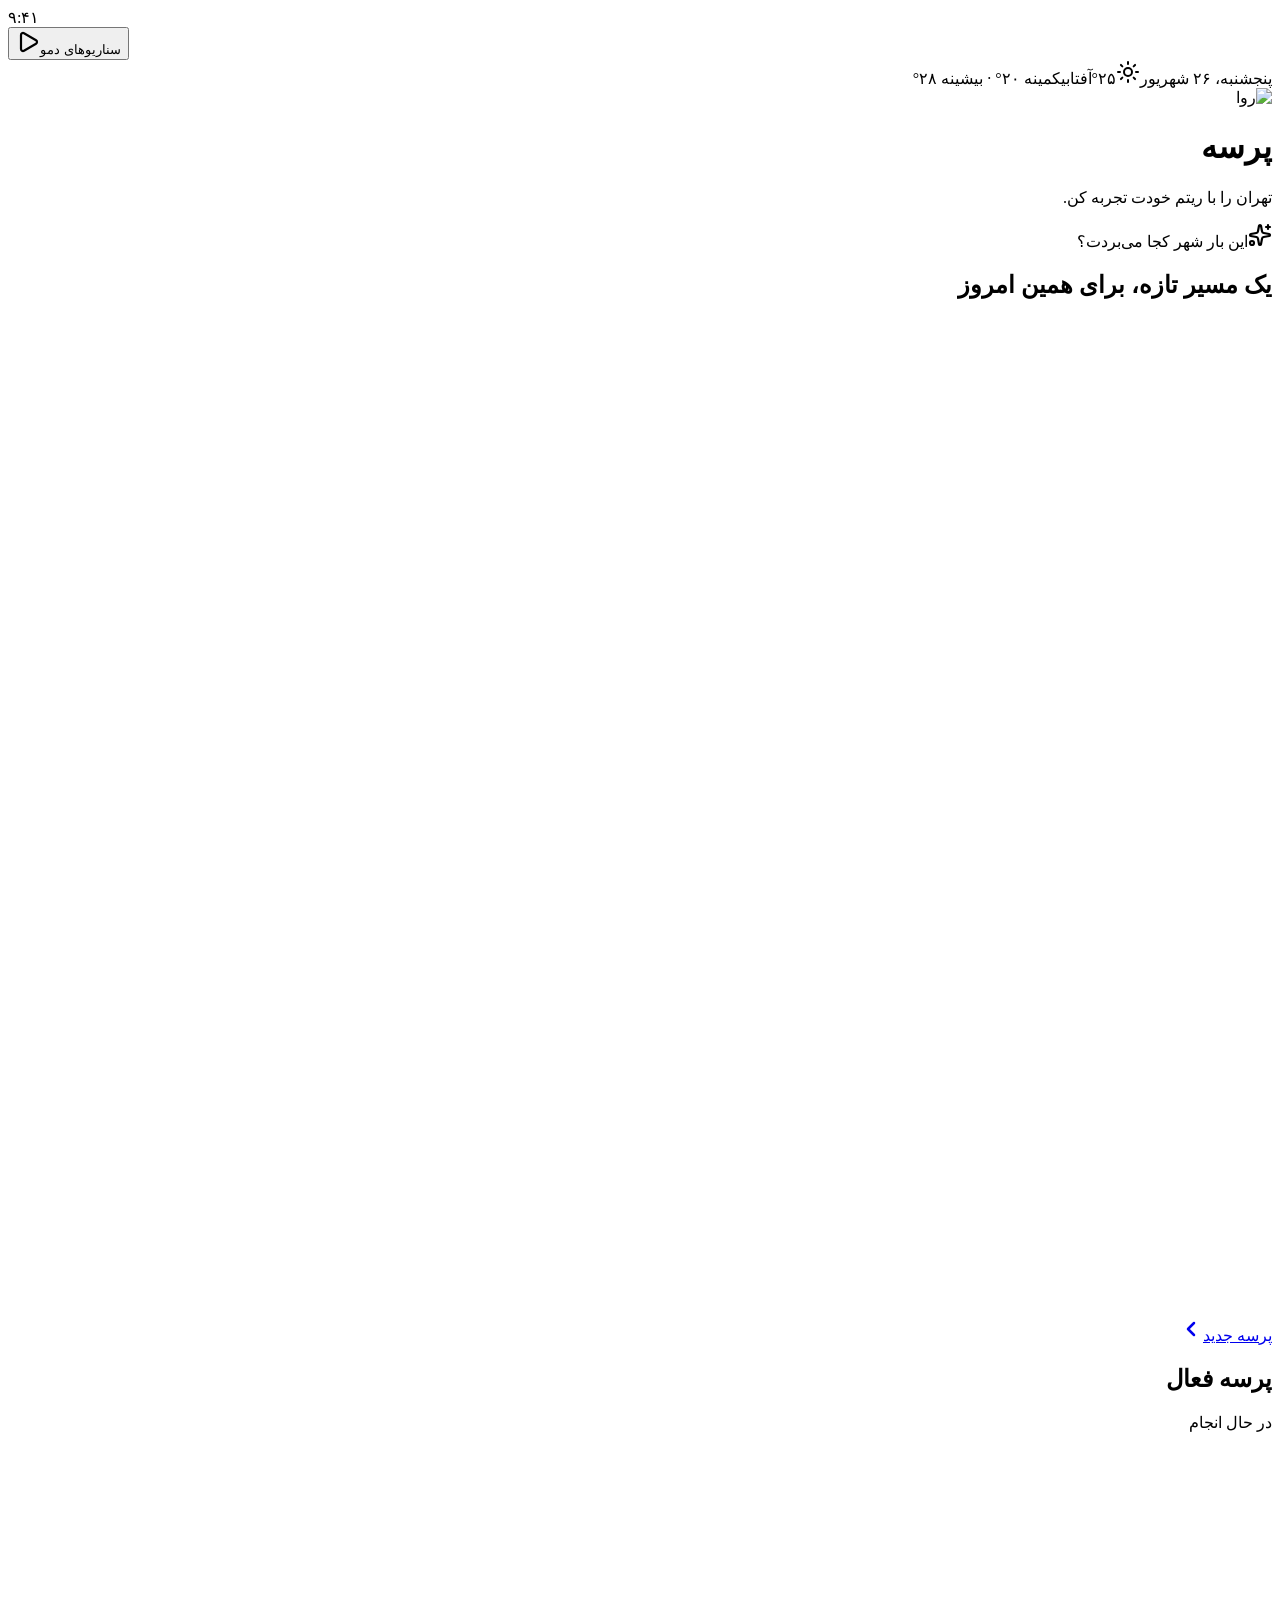
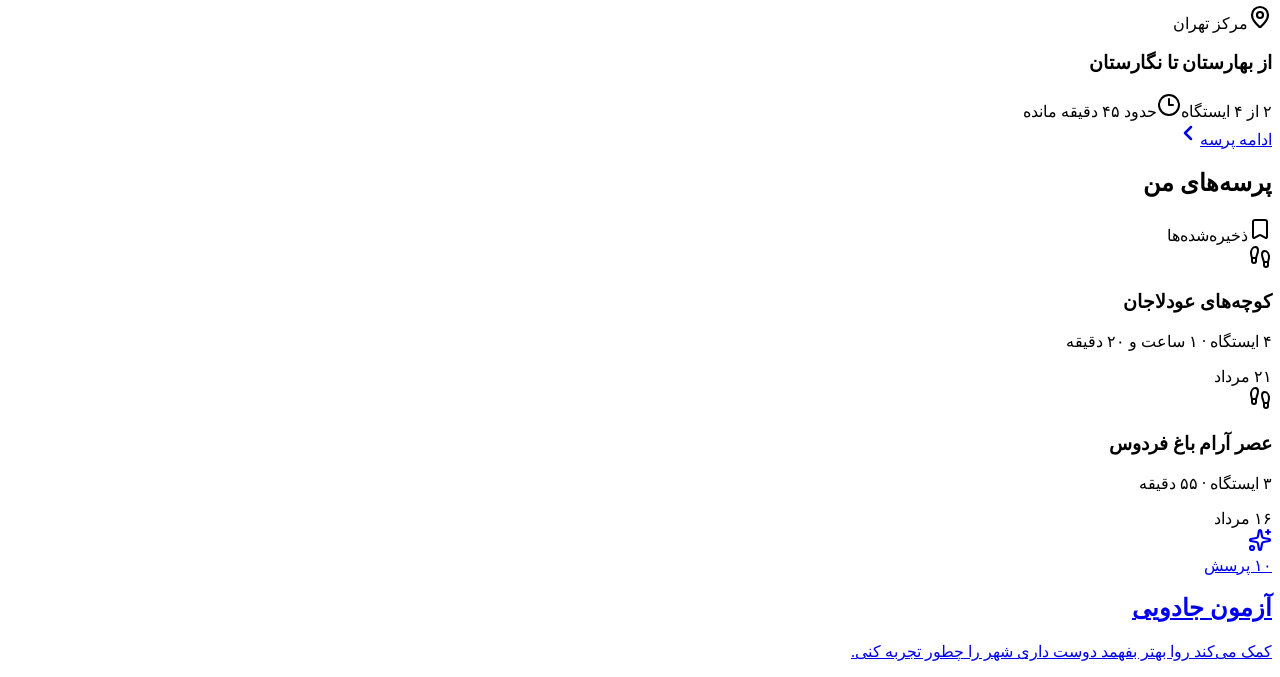
==== commit 19c46f3d: "Deploy latest Rava build" ====
--- a/index.html
+++ b/index.html
@@ -1 +1 @@
-<!DOCTYPE html><html lang="fa" dir="rtl"><head><meta charSet="utf-8"/><meta name="viewport" content="width=device-width, initial-scale=1"/><link rel="preload" as="image" href="/rava-demo/images/brand/rava-wordmark-primary.svg"/><link rel="stylesheet" href="https://fonts.googleapis.com/css2?family=Vazirmatn:wght@400;500;700;900&amp;display=swap" data-precedence="default"/><link rel="stylesheet" href="/rava-demo/assets/styles-DfFhyHOa.css" data-precedence="default"/><title>پرسه — روا</title><meta name="author" content="روا"/><meta name="description" content="پرسه‌ی تازه‌ای در تهران بساز، مسیر فعالت را ادامه بده یا به پرسه‌های قبلی برگرد."/><meta property="og:title" content="پرسه — روا"/><meta property="og:description" content="پرسه‌ی تازه‌ای در تهران بساز و شهر را با ریتم خودت تجربه کن."/><meta property="og:type" content="website"/><meta name="twitter:card" content="summary_large_image"/><link rel="modulepreload" href="/rava-demo/assets/index-CE4SOx9X.js"/><link rel="modulepreload" href="/rava-demo/assets/rolldown-runtime-CbXtAM7H.js"/><link rel="modulepreload" href="/rava-demo/assets/DemoMode-Dzlyeffe.js"/><link rel="modulepreload" href="/rava-demo/assets/link-DQ4hQ1e0.js"/><link rel="modulepreload" href="/rava-demo/assets/routes-ky_tQYA-.js"/><link rel="modulepreload" href="/rava-demo/assets/bookmark-BIy7ri9R.js"/><link rel="modulepreload" href="/rava-demo/assets/chevron-left-CfymDben.js"/><link rel="modulepreload" href="/rava-demo/assets/BottomNav-DIK7x0ov.js"/><link rel="modulepreload" href="/rava-demo/assets/footprints-EsKxPSuS.js"/><link rel="modulepreload" href="/rava-demo/assets/play-BESTbjUi.js"/><link rel="preconnect" href="https://fonts.googleapis.com"/><link rel="preconnect" href="https://fonts.gstatic.com" crossorigin="anonymous"/><link rel="icon" href="/rava-demo/images/brand/rava-logomark-yellow.svg" type="image/svg+xml"/><link rel="icon" href="/rava-demo/images/brand/rava-app-icon.png" type="image/png"/><link rel="apple-touch-icon" href="/rava-demo/images/brand/rava-app-icon.png"/></head><body><div class="rava-shell-stage"><div class="rava-app-shell "><div dir="ltr" aria-hidden="true" class="flex h-8 items-end justify-between bg-paper px-5 pb-1 text-[11px] font-black text-ink relative z-[110] flex-none"><span class="flex items-end gap-1"><span class="h-2 w-1 bg-ink"></span><span class="h-3 w-1 bg-ink"></span><span class="h-4 w-1 bg-ink"></span><span class="ml-1 h-3 w-4 border-2 border-ink"></span><span class="h-3 w-6 border-2 border-ink bg-ink"></span></span><span>۹:۴۱</span></div><div class="rava-app-viewport"><!--$--><main dir="rtl" class="flex min-h-screen items-start justify-center bg-map-line/40 font-sans sm:p-6"><div class="relative min-h-screen w-full max-w-[400px] overflow-hidden bg-paper pb-28 sm:brut sm:brut-shadow-lg sm:rounded-[28px]"><header class="px-5 pb-2 pt-6"><div dir="ltr" class="grid grid-cols-[170px_minmax(0,1fr)] items-start gap-4"><div class="flex w-[170px] max-w-full shrink-0 flex-col items-start gap-3 pt-[58px] [direction:ltr]"><button type="button" class="brut-thin flex items-center gap-1.5 rounded-[7px] bg-pastel-blue px-2.5 py-2 text-[10px] font-black text-ink shadow-[2px_2px_0_var(--ink)] transition-transform active:translate-x-[2px] active:translate-y-[2px] active:shadow-none"><svg xmlns="http://www.w3.org/2000/svg" width="24" height="24" viewBox="0 0 24 24" fill="none" stroke="currentColor" stroke-width="2.2" stroke-linecap="round" stroke-linejoin="round" class="lucide lucide-play h-3.5 w-3.5 fill-current" aria-hidden="true"><path d="M5 5a2 2 0 0 1 3.008-1.728l11.997 6.998a2 2 0 0 1 .003 3.458l-12 7A2 2 0 0 1 5 19z"></path></svg>سناریوهای دمو</button><div class="w-full max-w-full min-w-0"><div dir="rtl" class="brut-thin box-border w-full max-w-full overflow-hidden rounded-[7px] bg-pastel-yellow/20 px-2.5 py-2 text-center leading-none text-[#2E2E2E]" aria-label="امروز سه‌شنبه، ۲۴ شهریور، ۲۵° آفتابی"><time class="block whitespace-nowrap text-[13px] font-semibold leading-5" dateTime="2026-09-15">سه‌شنبه، ۲۴ شهریور</time><span class="mt-1.5 flex items-center justify-center gap-1 text-[#2E2E2E]"><svg xmlns="http://www.w3.org/2000/svg" width="24" height="24" viewBox="0 0 24 24" fill="none" stroke="currentColor" stroke-width="2" stroke-linecap="round" stroke-linejoin="round" class="lucide lucide-sun h-3.5 w-3.5 shrink-0 text-[#F4D181]" aria-hidden="true"><circle cx="12" cy="12" r="4"></circle><path d="M12 2v2"></path><path d="M12 20v2"></path><path d="m4.93 4.93 1.41 1.41"></path><path d="m17.66 17.66 1.41 1.41"></path><path d="M2 12h2"></path><path d="M20 12h2"></path><path d="m6.34 17.66-1.41 1.41"></path><path d="m19.07 4.93-1.41 1.41"></path></svg><span class="whitespace-nowrap text-[15px] font-bold leading-5">۲۵°</span><span class="whitespace-nowrap text-[13px] font-semibold leading-5">آفتابی</span></span><span class="mt-0.5 block whitespace-nowrap text-center text-[11px] font-normal leading-4 text-[#777777]">کمینه <!-- -->۲۰°<!-- --> · بیشینه <!-- -->۲۸°</span></div></div></div><div dir="rtl" class="min-w-0 pt-[43px] text-right"><img src="/rava-demo/images/brand/rava-wordmark-primary.svg" alt="روا" class="h-auto w-[74px] object-contain"/><div class="translate-y-[36px]"><h1 class="mt-3 text-[24px] font-black leading-none text-[#111111]">پرسه</h1><p class="mt-1.5 text-[12px] font-bold text-ink/55">تهران را با ریتم خودت تجربه کن.</p></div></div></div></header><section class="px-5 pt-8" aria-labelledby="new-purseh-title"><div class="brut brut-shadow relative overflow-hidden rounded-[12px] bg-pastel-peach px-5 pb-5 pt-5"><div class="rava-new-walk-copy relative z-10 min-h-[122px] max-w-[205px]"><p class="mb-2 flex items-center gap-1.5 text-[11px] font-black text-ink/65"><svg xmlns="http://www.w3.org/2000/svg" width="24" height="24" viewBox="0 0 24 24" fill="none" stroke="currentColor" stroke-width="2.2" stroke-linecap="round" stroke-linejoin="round" class="lucide lucide-sparkles h-4 w-4" aria-hidden="true"><path d="M11.017 2.814a1 1 0 0 1 1.966 0l1.051 5.558a2 2 0 0 0 1.594 1.594l5.558 1.051a1 1 0 0 1 0 1.966l-5.558 1.051a2 2 0 0 0-1.594 1.594l-1.051 5.558a1 1 0 0 1-1.966 0l-1.051-5.558a2 2 0 0 0-1.594-1.594l-5.558-1.051a1 1 0 0 1 0-1.966l5.558-1.051a2 2 0 0 0 1.594-1.594z"></path><path d="M20 2v4"></path><path d="M22 4h-4"></path><circle cx="4" cy="20" r="2"></circle></svg>این بار شهر کجا می‌بردت؟</p><h2 id="new-purseh-title" class="text-[24px] font-black leading-[1.35] text-ink">یک مسیر تازه، برای همین امروز</h2></div><svg viewBox="0 0 150 118" class="rava-new-walk-illustration absolute left-2 top-4 h-[112px] w-[146px]" fill="none" stroke="var(--ink)" stroke-linecap="round" stroke-linejoin="round" aria-hidden="true"><path d="M12 104 C 35 86, 31 64, 60 58 S 92 32, 126 35" stroke-width="2" stroke-dasharray="5 6"></path><path d="M18 103 l-7 2 l3 -7" stroke-width="2"></path><path d="M119 35 a10 10 0 1 1 20 0 c0 9 -10 17 -10 17 s-10 -8 -10 -17Z" fill="var(--paper)" stroke-width="2.4"></path><circle cx="129" cy="35" r="3" fill="var(--ink)" stroke="none"></circle><path d="M44 79 h25 v20 h-25z M48 79 V66 h17 v13 M53 99 V88 h7 v11" stroke-width="2"></path><path d="M89 20 v55 M82 75 h14 M89 20 l-7 12 h14z M84 32 h10 l3 12 h-16z" stroke-width="2"></path><circle cx="25" cy="30" r="12" fill="var(--pastel-yellow)" stroke-width="2"></circle><path d="M25 11 v7 M25 42 v7 M6 30 h7 M37 30 h7" stroke-width="2"></path></svg><a href="/rava-demo/onboarding" class="brut brut-shadow relative z-10 mt-2 flex w-full items-center justify-center gap-2 rounded-[8px] bg-ink px-4 py-3.5 text-[17px] font-black text-paper transition-transform active:translate-x-[2px] active:translate-y-[2px] active:shadow-none">پرسه جدید<svg xmlns="http://www.w3.org/2000/svg" width="24" height="24" viewBox="0 0 24 24" fill="none" stroke="currentColor" stroke-width="2.5" stroke-linecap="round" stroke-linejoin="round" class="lucide lucide-chevron-left h-5 w-5" aria-hidden="true"><path d="m15 18-6-6 6-6"></path></svg></a></div></section><section class="px-5 pt-9" aria-labelledby="active-walk-title"><div class="mb-5 flex items-end justify-between"><h2 id="active-walk-title" class="text-[18px] font-black text-ink">پرسه فعال</h2><span class="text-[11px] font-bold text-ink/50">در حال انجام</span></div><article class="brut brut-shadow overflow-hidden rounded-[10px] bg-paper"><div class="flex items-stretch"><div class="flex w-[92px] shrink-0 items-center justify-center border-l-2 border-ink bg-pastel-blue"><svg viewBox="0 0 80 112" class="h-[112px] w-[80px]" fill="none" stroke="var(--ink)" stroke-linecap="round" stroke-linejoin="round" aria-hidden="true"><path d="M42 99 C 12 83, 68 72, 38 56 S 19 28, 45 17" stroke-width="2.2" stroke-dasharray="4 5"></path><circle cx="42" cy="99" r="6" fill="var(--paper)" stroke-width="2"></circle><circle cx="38" cy="56" r="6" fill="var(--paper)" stroke-width="2"></circle><circle cx="45" cy="17" r="7" fill="var(--pastel-yellow)" stroke-width="2"></circle><path d="M16 97 h15 M20 97 V82 h8 v15 M17 82 h14 l-7 -10z" stroke-width="1.8"></path><path d="M52 48 h15 M55 48 V35 h9 v13 M53 35 h13" stroke-width="1.8"></path></svg></div><div class="min-w-0 flex-1 p-4 text-right"><div class="flex items-center gap-1.5 text-[10px] font-black text-ink/55"><svg xmlns="http://www.w3.org/2000/svg" width="24" height="24" viewBox="0 0 24 24" fill="none" stroke="currentColor" stroke-width="2.2" stroke-linecap="round" stroke-linejoin="round" class="lucide lucide-map-pin h-3.5 w-3.5" aria-hidden="true"><path d="M20 10c0 4.993-5.539 10.193-7.399 11.799a1 1 0 0 1-1.202 0C9.539 20.193 4 14.993 4 10a8 8 0 0 1 16 0"></path><circle cx="12" cy="10" r="3"></circle></svg>مرکز تهران</div><h3 class="mt-1.5 text-[17px] font-black leading-snug text-ink">از بهارستان تا نگارستان</h3><div class="mt-3 flex items-center justify-between text-[10px] font-bold text-ink/60"><span>۲ از ۴ ایستگاه</span><span class="flex items-center gap-1"><svg xmlns="http://www.w3.org/2000/svg" width="24" height="24" viewBox="0 0 24 24" fill="none" stroke="currentColor" stroke-width="2" stroke-linecap="round" stroke-linejoin="round" class="lucide lucide-clock3 lucide-clock-3 h-3.5 w-3.5" aria-hidden="true"><circle cx="12" cy="12" r="10"></circle><path d="M12 6v6h4"></path></svg>حدود ۴۵ دقیقه مانده</span></div><div class="mt-2 h-3 overflow-hidden border-2 border-ink bg-paper" role="progressbar" aria-label="پیشرفت پرسه" aria-valuemin="0" aria-valuemax="4" aria-valuenow="2"><div class="h-full w-1/2 bg-pastel-mint"></div></div></div></div><a href="/rava-demo/map" class="flex items-center justify-between border-t-2 border-ink bg-pastel-mint px-4 py-3 text-[14px] font-black text-ink transition-colors hover:bg-pastel-mint/75"><span>ادامه پرسه</span><svg xmlns="http://www.w3.org/2000/svg" width="24" height="24" viewBox="0 0 24 24" fill="none" stroke="currentColor" stroke-width="2.5" stroke-linecap="round" stroke-linejoin="round" class="lucide lucide-chevron-left h-4 w-4" aria-hidden="true"><path d="m15 18-6-6 6-6"></path></svg></a></article></section><section dir="rtl" class="px-5 pt-9 text-right" aria-labelledby="my-walks-title"><div class="mb-5 flex items-center justify-between"><h2 id="my-walks-title" class="text-[18px] font-black text-ink">پرسه‌های من</h2><span class="flex items-center gap-1 text-[10px] font-bold text-ink/45"><svg xmlns="http://www.w3.org/2000/svg" width="24" height="24" viewBox="0 0 24 24" fill="none" stroke="currentColor" stroke-width="2" stroke-linecap="round" stroke-linejoin="round" class="lucide lucide-bookmark h-3.5 w-3.5" aria-hidden="true"><path d="M17 3a2 2 0 0 1 2 2v15a1 1 0 0 1-1.496.868l-4.512-2.578a2 2 0 0 0-1.984 0l-4.512 2.578A1 1 0 0 1 5 20V5a2 2 0 0 1 2-2z"></path></svg>ذخیره‌شده‌ها</span></div><div class="border-y-2 border-ink"><article class="flex items-center gap-3 py-3.5 text-right "><span class="brut-thin flex h-10 w-10 shrink-0 items-center justify-center rounded-[7px] bg-pastel-lilac"><svg xmlns="http://www.w3.org/2000/svg" width="24" height="24" viewBox="0 0 24 24" fill="none" stroke="currentColor" stroke-width="2" stroke-linecap="round" stroke-linejoin="round" class="lucide lucide-footprints h-5 w-5" aria-hidden="true"><path d="M4 16v-2.38C4 11.5 2.97 10.5 3 8c.03-2.72 1.49-6 4.5-6C9.37 2 10 3.8 10 5.5c0 3.11-2 5.66-2 8.68V16a2 2 0 1 1-4 0Z"></path><path d="M20 20v-2.38c0-2.12 1.03-3.12 1-5.62-.03-2.72-1.49-6-4.5-6C14.63 6 14 7.8 14 9.5c0 3.11 2 5.66 2 8.68V20a2 2 0 1 0 4 0Z"></path><path d="M16 17h4"></path><path d="M4 13h4"></path></svg></span><div class="min-w-0 flex-1"><h3 class="truncate text-[14px] font-black text-ink">کوچه‌های عودلاجان</h3><p class="mt-0.5 text-[10px] font-bold text-ink/50">۴ ایستگاه · ۱ ساعت و ۲۰ دقیقه</p></div><time class="shrink-0 text-[10px] font-bold text-ink/45">۲۱ مرداد</time></article><article class="flex items-center gap-3 py-3.5 text-right border-t-2 border-ink/20"><span class="brut-thin flex h-10 w-10 shrink-0 items-center justify-center rounded-[7px] bg-pastel-mint"><svg xmlns="http://www.w3.org/2000/svg" width="24" height="24" viewBox="0 0 24 24" fill="none" stroke="currentColor" stroke-width="2" stroke-linecap="round" stroke-linejoin="round" class="lucide lucide-footprints h-5 w-5" aria-hidden="true"><path d="M4 16v-2.38C4 11.5 2.97 10.5 3 8c.03-2.72 1.49-6 4.5-6C9.37 2 10 3.8 10 5.5c0 3.11-2 5.66-2 8.68V16a2 2 0 1 1-4 0Z"></path><path d="M20 20v-2.38c0-2.12 1.03-3.12 1-5.62-.03-2.72-1.49-6-4.5-6C14.63 6 14 7.8 14 9.5c0 3.11 2 5.66 2 8.68V20a2 2 0 1 0 4 0Z"></path><path d="M16 17h4"></path><path d="M4 13h4"></path></svg></span><div class="min-w-0 flex-1"><h3 class="truncate text-[14px] font-black text-ink">عصر آرام باغ فردوس</h3><p class="mt-0.5 text-[10px] font-bold text-ink/50">۳ ایستگاه · ۵۵ دقیقه</p></div><time class="shrink-0 text-[10px] font-bold text-ink/45">۱۶ مرداد</time></article></div></section><section class="px-5 pt-9" aria-labelledby="quiz-title"><a href="/rava-demo/quiz" class="brut-thin flex items-center gap-4 rounded-[10px] bg-pastel-yellow/55 p-4 transition-transform active:translate-x-1 active:translate-y-1"><span class="brut-thin flex h-12 w-12 shrink-0 items-center justify-center rounded-full bg-paper"><svg xmlns="http://www.w3.org/2000/svg" width="24" height="24" viewBox="0 0 24 24" fill="none" stroke="currentColor" stroke-width="2.2" stroke-linecap="round" stroke-linejoin="round" class="lucide lucide-sparkles h-6 w-6" aria-hidden="true"><path d="M11.017 2.814a1 1 0 0 1 1.966 0l1.051 5.558a2 2 0 0 0 1.594 1.594l5.558 1.051a1 1 0 0 1 0 1.966l-5.558 1.051a2 2 0 0 0-1.594 1.594l-1.051 5.558a1 1 0 0 1-1.966 0l-1.051-5.558a2 2 0 0 0-1.594-1.594l-5.558-1.051a1 1 0 0 1 0-1.966l5.558-1.051a2 2 0 0 0 1.594-1.594z"></path><path d="M20 2v4"></path><path d="M22 4h-4"></path><circle cx="4" cy="20" r="2"></circle></svg></span><div class="min-w-0 flex-1"><div class="flex items-center justify-between gap-2"><span class="brut-thin rounded-full bg-paper px-2 py-0.5 text-[9px] font-black text-ink/60">۱۰ پرسش</span><h2 id="quiz-title" class="text-[16px] font-black text-ink">آزمون جادویی</h2></div><p class="mt-1 text-[11px] font-bold leading-relaxed text-ink/60">کمک می‌کند روا بهتر بفهمد دوست داری شهر را چطور تجربه کنی.</p></div></a></section></div></main><script>(function(a,f){let l;try{l=JSON.parse(sessionStorage.getItem(a)||"{}")}catch{return}const n=l?.[f||history.state?.__TSR_key];let c=!1;for(const t in n){const e=n[t],o=e?.scrollX,s=e?.scrollY;if(Number.isFinite(o)&&Number.isFinite(s)){if(t==="window")scrollTo(o,s),c=!0;else if(t)try{const r=document.querySelector(t);r&&(r.scrollLeft=o,r.scrollTop=s)}catch{}}}if(c)return;const i=location.hash.slice(1);if(i){const t=history.state?.__hashScrollIntoViewOptions??!0;if(t){const e=document.getElementById(i);e&&e.scrollIntoView(t)}return}scrollTo(0,0)})("tsr-scroll-restoration-v1_3");document.currentScript.remove()</script><!--/$--></div><div class="rava-app-bottom-nav"></div></div></div><script class="$tsr" id="$tsr-stream-barrier">(self.$R=self.$R||{})["tsr"]=[];self.$_TSR={h(){this.hydrated=!0,this.c()},e(){this.streamEnded=!0,this.c()},c(){this.hydrated&&this.streamEnded&&(delete self.$_TSR,delete self.$R.tsr)},p(e){this.initialized?e():this.buffer.push(e)},buffer:[]};$_TSR.router=($R=>$R[0]={manifest:$R[1]={routes:$R[2]={__root__:$R[3]={preloads:$R[4]=["/rava-demo/assets/index-CE4SOx9X.js","/rava-demo/assets/rolldown-runtime-CbXtAM7H.js","/rava-demo/assets/DemoMode-Dzlyeffe.js","/rava-demo/assets/link-DQ4hQ1e0.js"],scripts:$R[5]=[$R[6]={attrs:$R[7]={type:"module",async:!0,src:"/rava-demo/assets/index-CE4SOx9X.js"}}]},"/":$R[8]={preloads:$R[9]=["/rava-demo/assets/routes-ky_tQYA-.js","/rava-demo/assets/bookmark-BIy7ri9R.js","/rava-demo/assets/chevron-left-CfymDben.js","/rava-demo/assets/BottomNav-DIK7x0ov.js","/rava-demo/assets/footprints-EsKxPSuS.js","/rava-demo/assets/play-BESTbjUi.js"]}}},matches:$R[10]=[$R[11]={i:"__root__ ",u:1789432331270,s:"success",ssr:!0},$R[12]={i:"  ",u:1789432331275,s:"success",ssr:!0}],lastMatchId:"  "})($R["tsr"]);$_TSR.e();document.currentScript.remove()</script><script type="module" async="" src="/rava-demo/assets/index-CE4SOx9X.js"></script></body></html>+<!DOCTYPE html><html lang="fa" dir="rtl"><head><meta charSet="utf-8"/><meta name="viewport" content="width=device-width, initial-scale=1"/><link rel="preload" as="image" href="/rava-demo/images/brand/rava-wordmark-primary.svg"/><link rel="stylesheet" href="https://fonts.googleapis.com/css2?family=Vazirmatn:wght@400;500;700;900&amp;display=swap" data-precedence="default"/><link rel="stylesheet" href="/rava-demo/assets/styles-CdwNFBYN.css" data-precedence="default"/><title>پرسه — روا</title><meta name="author" content="روا"/><meta name="description" content="پرسه‌ی تازه‌ای در تهران بساز، مسیر فعالت را ادامه بده یا به پرسه‌های قبلی برگرد."/><meta property="og:title" content="پرسه — روا"/><meta property="og:description" content="پرسه‌ی تازه‌ای در تهران بساز و شهر را با ریتم خودت تجربه کن."/><meta property="og:type" content="website"/><meta name="twitter:card" content="summary_large_image"/><link rel="modulepreload" href="/rava-demo/assets/index-pg3zKQqq.js"/><link rel="modulepreload" href="/rava-demo/assets/rolldown-runtime-CbXtAM7H.js"/><link rel="modulepreload" href="/rava-demo/assets/DemoMode-Ca0uJMUR.js"/><link rel="modulepreload" href="/rava-demo/assets/link-LfZcPY84.js"/><link rel="modulepreload" href="/rava-demo/assets/routes-CzPwpAOa.js"/><link rel="modulepreload" href="/rava-demo/assets/bookmark-D7rvUOqS.js"/><link rel="modulepreload" href="/rava-demo/assets/chevron-left-rR98a1WX.js"/><link rel="modulepreload" href="/rava-demo/assets/BottomNav-DQafyEAn.js"/><link rel="modulepreload" href="/rava-demo/assets/footprints-BeFIpJ9o.js"/><link rel="modulepreload" href="/rava-demo/assets/ScenarioAccessDialog-CyCiMQQm.js"/><link rel="modulepreload" href="/rava-demo/assets/play-BCqb6Pq2.js"/><link rel="preconnect" href="https://fonts.googleapis.com"/><link rel="preconnect" href="https://fonts.gstatic.com" crossorigin="anonymous"/><link rel="icon" href="/rava-demo/images/brand/rava-logomark-yellow.svg" type="image/svg+xml"/><link rel="icon" href="/rava-demo/images/brand/rava-app-icon.png" type="image/png"/><link rel="apple-touch-icon" href="/rava-demo/images/brand/rava-app-icon.png"/></head><body><div class="rava-shell-stage"><div class="rava-app-shell rava-motion-scope "><div dir="ltr" aria-hidden="true" class="flex h-8 items-end justify-between bg-paper px-5 pb-1 text-[11px] font-black text-ink relative z-[110] flex-none"><span class="flex items-end gap-1"><span class="h-2 w-1 bg-ink"></span><span class="h-3 w-1 bg-ink"></span><span class="h-4 w-1 bg-ink"></span><span class="ml-1 h-3 w-4 border-2 border-ink"></span><span class="h-3 w-6 border-2 border-ink bg-ink"></span></span><span>۹:۴۱</span></div><div class="rava-app-viewport"><!--$--><main dir="rtl" class="flex min-h-screen items-start justify-center bg-map-line/40 font-sans sm:p-6"><div class="relative min-h-screen w-full max-w-[400px] overflow-hidden bg-paper pb-28 sm:brut sm:brut-shadow-lg sm:rounded-[28px]"><header class="px-5 pb-2 pt-6"><div dir="ltr" class="grid grid-cols-[170px_minmax(0,1fr)] items-start gap-4"><div class="flex w-[170px] max-w-full shrink-0 flex-col items-start gap-3 pt-[58px] [direction:ltr]"><button type="button" class="brut-thin flex items-center gap-1.5 rounded-[7px] bg-pastel-blue px-2.5 py-2 text-[10px] font-black text-ink shadow-[2px_2px_0_var(--ink)] transition-transform active:translate-x-[2px] active:translate-y-[2px] active:shadow-none"><svg xmlns="http://www.w3.org/2000/svg" width="24" height="24" viewBox="0 0 24 24" fill="none" stroke="currentColor" stroke-width="2.2" stroke-linecap="round" stroke-linejoin="round" class="lucide lucide-play h-3.5 w-3.5 fill-current" aria-hidden="true"><path d="M5 5a2 2 0 0 1 3.008-1.728l11.997 6.998a2 2 0 0 1 .003 3.458l-12 7A2 2 0 0 1 5 19z"></path></svg>سناریوهای دمو</button><div class="w-full max-w-full min-w-0"><div dir="rtl" class="brut-thin box-border w-full max-w-full overflow-hidden rounded-[7px] bg-pastel-yellow/20 px-2.5 py-2 text-center leading-none text-[#2E2E2E]" aria-label="امروز پنجشنبه، ۲۶ شهریور، ۲۵° آفتابی"><time class="block whitespace-nowrap text-[13px] font-semibold leading-5" dateTime="2026-09-17">پنجشنبه، ۲۶ شهریور</time><span class="mt-1.5 flex items-center justify-center gap-1 text-[#2E2E2E]"><svg xmlns="http://www.w3.org/2000/svg" width="24" height="24" viewBox="0 0 24 24" fill="none" stroke="currentColor" stroke-width="2" stroke-linecap="round" stroke-linejoin="round" class="lucide lucide-sun h-3.5 w-3.5 shrink-0 text-[#F4D181]" aria-hidden="true"><circle cx="12" cy="12" r="4"></circle><path d="M12 2v2"></path><path d="M12 20v2"></path><path d="m4.93 4.93 1.41 1.41"></path><path d="m17.66 17.66 1.41 1.41"></path><path d="M2 12h2"></path><path d="M20 12h2"></path><path d="m6.34 17.66-1.41 1.41"></path><path d="m19.07 4.93-1.41 1.41"></path></svg><span class="whitespace-nowrap text-[15px] font-bold leading-5">۲۵°</span><span class="whitespace-nowrap text-[13px] font-semibold leading-5">آفتابی</span></span><span class="mt-0.5 block whitespace-nowrap text-center text-[11px] font-normal leading-4 text-[#777777]">کمینه <!-- -->۲۰°<!-- --> · بیشینه <!-- -->۲۸°</span></div></div></div><div dir="rtl" class="min-w-0 pt-[43px] text-right"><img src="/rava-demo/images/brand/rava-wordmark-primary.svg" alt="روا" class="h-auto w-[74px] object-contain"/><div class="translate-y-[36px]"><h1 class="mt-3 text-[24px] font-black leading-none text-[#111111]">پرسه</h1><p class="mt-1.5 text-[12px] font-bold text-ink/55">تهران را با ریتم خودت تجربه کن.</p></div></div></div></header><section class="rava-enter px-5 pt-8" aria-labelledby="new-purseh-title"><div class="brut brut-shadow relative overflow-hidden rounded-[12px] bg-pastel-peach px-5 pb-5 pt-5"><div class="rava-new-walk-copy relative z-10 min-h-[122px] max-w-[205px]"><p class="mb-2 flex items-center gap-1.5 text-[11px] font-black text-ink/65"><svg xmlns="http://www.w3.org/2000/svg" width="24" height="24" viewBox="0 0 24 24" fill="none" stroke="currentColor" stroke-width="2.2" stroke-linecap="round" stroke-linejoin="round" class="lucide lucide-sparkles h-4 w-4" aria-hidden="true"><path d="M11.017 2.814a1 1 0 0 1 1.966 0l1.051 5.558a2 2 0 0 0 1.594 1.594l5.558 1.051a1 1 0 0 1 0 1.966l-5.558 1.051a2 2 0 0 0-1.594 1.594l-1.051 5.558a1 1 0 0 1-1.966 0l-1.051-5.558a2 2 0 0 0-1.594-1.594l-5.558-1.051a1 1 0 0 1 0-1.966l5.558-1.051a2 2 0 0 0 1.594-1.594z"></path><path d="M20 2v4"></path><path d="M22 4h-4"></path><circle cx="4" cy="20" r="2"></circle></svg>این بار شهر کجا می‌بردت؟</p><h2 id="new-purseh-title" class="text-[24px] font-black leading-[1.35] text-ink">یک مسیر تازه، برای همین امروز</h2></div><svg viewBox="0 0 150 118" class="rava-new-walk-illustration absolute left-2 top-4 h-[112px] w-[146px]" fill="none" stroke="var(--ink)" stroke-linecap="round" stroke-linejoin="round" aria-hidden="true"><path d="M12 104 C 35 86, 31 64, 60 58 S 92 32, 126 35" stroke-width="2" stroke-dasharray="5 6"></path><path d="M18 103 l-7 2 l3 -7" stroke-width="2"></path><path d="M119 35 a10 10 0 1 1 20 0 c0 9 -10 17 -10 17 s-10 -8 -10 -17Z" fill="var(--paper)" stroke-width="2.4"></path><circle cx="129" cy="35" r="3" fill="var(--ink)" stroke="none"></circle><path d="M44 79 h25 v20 h-25z M48 79 V66 h17 v13 M53 99 V88 h7 v11" stroke-width="2"></path><path d="M89 20 v55 M82 75 h14 M89 20 l-7 12 h14z M84 32 h10 l3 12 h-16z" stroke-width="2"></path><circle cx="25" cy="30" r="12" fill="var(--pastel-yellow)" stroke-width="2"></circle><path d="M25 11 v7 M25 42 v7 M6 30 h7 M37 30 h7" stroke-width="2"></path></svg><a href="/rava-demo/onboarding" class="brut brut-shadow relative z-10 mt-2 flex w-full items-center justify-center gap-2 rounded-[8px] bg-ink px-4 py-3.5 text-[17px] font-black text-paper transition-transform active:translate-x-[2px] active:translate-y-[2px] active:shadow-none">پرسه جدید<svg xmlns="http://www.w3.org/2000/svg" width="24" height="24" viewBox="0 0 24 24" fill="none" stroke="currentColor" stroke-width="2.5" stroke-linecap="round" stroke-linejoin="round" class="lucide lucide-chevron-left h-5 w-5" aria-hidden="true"><path d="m15 18-6-6 6-6"></path></svg></a></div></section><section class="rava-enter rava-enter-delay-1 px-5 pt-9" aria-labelledby="active-walk-title"><div class="mb-5 flex items-end justify-between"><h2 id="active-walk-title" class="text-[18px] font-black text-ink">پرسه فعال</h2><span class="text-[11px] font-bold text-ink/50">در حال انجام</span></div><article class="brut brut-shadow overflow-hidden rounded-[10px] bg-paper"><div class="flex items-stretch"><div class="flex w-[92px] shrink-0 items-center justify-center border-l-2 border-ink bg-pastel-blue"><svg viewBox="0 0 80 112" class="h-[112px] w-[80px]" fill="none" stroke="var(--ink)" stroke-linecap="round" stroke-linejoin="round" aria-hidden="true"><path d="M42 99 C 12 83, 68 72, 38 56 S 19 28, 45 17" stroke-width="2.2" stroke-dasharray="4 5"></path><circle cx="42" cy="99" r="6" fill="var(--paper)" stroke-width="2"></circle><circle cx="38" cy="56" r="6" fill="var(--paper)" stroke-width="2"></circle><circle cx="45" cy="17" r="7" fill="var(--pastel-yellow)" stroke-width="2"></circle><path d="M16 97 h15 M20 97 V82 h8 v15 M17 82 h14 l-7 -10z" stroke-width="1.8"></path><path d="M52 48 h15 M55 48 V35 h9 v13 M53 35 h13" stroke-width="1.8"></path></svg></div><div class="min-w-0 flex-1 p-4 text-right"><div class="flex items-center gap-1.5 text-[10px] font-black text-ink/55"><svg xmlns="http://www.w3.org/2000/svg" width="24" height="24" viewBox="0 0 24 24" fill="none" stroke="currentColor" stroke-width="2.2" stroke-linecap="round" stroke-linejoin="round" class="lucide lucide-map-pin h-3.5 w-3.5" aria-hidden="true"><path d="M20 10c0 4.993-5.539 10.193-7.399 11.799a1 1 0 0 1-1.202 0C9.539 20.193 4 14.993 4 10a8 8 0 0 1 16 0"></path><circle cx="12" cy="10" r="3"></circle></svg>مرکز تهران</div><h3 class="mt-1.5 text-[17px] font-black leading-snug text-ink">از بهارستان تا نگارستان</h3><div class="mt-3 flex items-center justify-between text-[10px] font-bold text-ink/60"><span>۲ از ۴ ایستگاه</span><span class="flex items-center gap-1"><svg xmlns="http://www.w3.org/2000/svg" width="24" height="24" viewBox="0 0 24 24" fill="none" stroke="currentColor" stroke-width="2" stroke-linecap="round" stroke-linejoin="round" class="lucide lucide-clock3 lucide-clock-3 h-3.5 w-3.5" aria-hidden="true"><circle cx="12" cy="12" r="10"></circle><path d="M12 6v6h4"></path></svg>حدود ۴۵ دقیقه مانده</span></div><div class="mt-2 h-3 overflow-hidden border-2 border-ink bg-paper" role="progressbar" aria-label="پیشرفت پرسه" aria-valuemin="0" aria-valuemax="4" aria-valuenow="2"><div class="h-full w-1/2 bg-pastel-mint"></div></div></div></div><a href="/rava-demo/map" class="flex items-center justify-between border-t-2 border-ink bg-pastel-mint px-4 py-3 text-[14px] font-black text-ink transition-colors hover:bg-pastel-mint/75"><span>ادامه پرسه</span><svg xmlns="http://www.w3.org/2000/svg" width="24" height="24" viewBox="0 0 24 24" fill="none" stroke="currentColor" stroke-width="2.5" stroke-linecap="round" stroke-linejoin="round" class="lucide lucide-chevron-left h-4 w-4" aria-hidden="true"><path d="m15 18-6-6 6-6"></path></svg></a></article></section><section dir="rtl" class="rava-enter rava-enter-delay-2 px-5 pt-9 text-right" aria-labelledby="my-walks-title"><div class="mb-5 flex items-center justify-between"><h2 id="my-walks-title" class="text-[18px] font-black text-ink">پرسه‌های من</h2><span class="flex items-center gap-1 text-[10px] font-bold text-ink/45"><svg xmlns="http://www.w3.org/2000/svg" width="24" height="24" viewBox="0 0 24 24" fill="none" stroke="currentColor" stroke-width="2" stroke-linecap="round" stroke-linejoin="round" class="lucide lucide-bookmark h-3.5 w-3.5" aria-hidden="true"><path d="M17 3a2 2 0 0 1 2 2v15a1 1 0 0 1-1.496.868l-4.512-2.578a2 2 0 0 0-1.984 0l-4.512 2.578A1 1 0 0 1 5 20V5a2 2 0 0 1 2-2z"></path></svg>ذخیره‌شده‌ها</span></div><div class="border-y-2 border-ink"><article class="flex items-center gap-3 py-3.5 text-right "><span class="brut-thin flex h-10 w-10 shrink-0 items-center justify-center rounded-[7px] bg-pastel-lilac"><svg xmlns="http://www.w3.org/2000/svg" width="24" height="24" viewBox="0 0 24 24" fill="none" stroke="currentColor" stroke-width="2" stroke-linecap="round" stroke-linejoin="round" class="lucide lucide-footprints h-5 w-5" aria-hidden="true"><path d="M4 16v-2.38C4 11.5 2.97 10.5 3 8c.03-2.72 1.49-6 4.5-6C9.37 2 10 3.8 10 5.5c0 3.11-2 5.66-2 8.68V16a2 2 0 1 1-4 0Z"></path><path d="M20 20v-2.38c0-2.12 1.03-3.12 1-5.62-.03-2.72-1.49-6-4.5-6C14.63 6 14 7.8 14 9.5c0 3.11 2 5.66 2 8.68V20a2 2 0 1 0 4 0Z"></path><path d="M16 17h4"></path><path d="M4 13h4"></path></svg></span><div class="min-w-0 flex-1"><h3 class="truncate text-[14px] font-black text-ink">کوچه‌های عودلاجان</h3><p class="mt-0.5 text-[10px] font-bold text-ink/50">۴ ایستگاه · ۱ ساعت و ۲۰ دقیقه</p></div><time class="shrink-0 text-[10px] font-bold text-ink/45">۲۱ مرداد</time></article><article class="flex items-center gap-3 py-3.5 text-right border-t-2 border-ink/20"><span class="brut-thin flex h-10 w-10 shrink-0 items-center justify-center rounded-[7px] bg-pastel-mint"><svg xmlns="http://www.w3.org/2000/svg" width="24" height="24" viewBox="0 0 24 24" fill="none" stroke="currentColor" stroke-width="2" stroke-linecap="round" stroke-linejoin="round" class="lucide lucide-footprints h-5 w-5" aria-hidden="true"><path d="M4 16v-2.38C4 11.5 2.97 10.5 3 8c.03-2.72 1.49-6 4.5-6C9.37 2 10 3.8 10 5.5c0 3.11-2 5.66-2 8.68V16a2 2 0 1 1-4 0Z"></path><path d="M20 20v-2.38c0-2.12 1.03-3.12 1-5.62-.03-2.72-1.49-6-4.5-6C14.63 6 14 7.8 14 9.5c0 3.11 2 5.66 2 8.68V20a2 2 0 1 0 4 0Z"></path><path d="M16 17h4"></path><path d="M4 13h4"></path></svg></span><div class="min-w-0 flex-1"><h3 class="truncate text-[14px] font-black text-ink">عصر آرام باغ فردوس</h3><p class="mt-0.5 text-[10px] font-bold text-ink/50">۳ ایستگاه · ۵۵ دقیقه</p></div><time class="shrink-0 text-[10px] font-bold text-ink/45">۱۶ مرداد</time></article></div></section><section class="rava-enter rava-enter-delay-3 px-5 pt-9" aria-labelledby="quiz-title"><a href="/rava-demo/quiz" class="brut-thin flex items-center gap-4 rounded-[10px] bg-pastel-yellow/55 p-4 transition-transform active:translate-x-1 active:translate-y-1"><span class="brut-thin flex h-12 w-12 shrink-0 items-center justify-center rounded-full bg-paper"><svg xmlns="http://www.w3.org/2000/svg" width="24" height="24" viewBox="0 0 24 24" fill="none" stroke="currentColor" stroke-width="2.2" stroke-linecap="round" stroke-linejoin="round" class="lucide lucide-sparkles h-6 w-6" aria-hidden="true"><path d="M11.017 2.814a1 1 0 0 1 1.966 0l1.051 5.558a2 2 0 0 0 1.594 1.594l5.558 1.051a1 1 0 0 1 0 1.966l-5.558 1.051a2 2 0 0 0-1.594 1.594l-1.051 5.558a1 1 0 0 1-1.966 0l-1.051-5.558a2 2 0 0 0-1.594-1.594l-5.558-1.051a1 1 0 0 1 0-1.966l5.558-1.051a2 2 0 0 0 1.594-1.594z"></path><path d="M20 2v4"></path><path d="M22 4h-4"></path><circle cx="4" cy="20" r="2"></circle></svg></span><div class="min-w-0 flex-1"><div class="flex items-center justify-between gap-2"><span class="brut-thin rounded-full bg-paper px-2 py-0.5 text-[9px] font-black text-ink/60">۱۰ پرسش</span><h2 id="quiz-title" class="text-[16px] font-black text-ink">آزمون جادویی</h2></div><p class="mt-1 text-[11px] font-bold leading-relaxed text-ink/60">کمک می‌کند روا بهتر بفهمد دوست داری شهر را چطور تجربه کنی.</p></div></a></section></div></main><script>(function(a,f){let l;try{l=JSON.parse(sessionStorage.getItem(a)||"{}")}catch{return}const n=l?.[f||history.state?.__TSR_key];let c=!1;for(const t in n){const e=n[t],o=e?.scrollX,s=e?.scrollY;if(Number.isFinite(o)&&Number.isFinite(s)){if(t==="window")scrollTo(o,s),c=!0;else if(t)try{const r=document.querySelector(t);r&&(r.scrollLeft=o,r.scrollTop=s)}catch{}}}if(c)return;const i=location.hash.slice(1);if(i){const t=history.state?.__hashScrollIntoViewOptions??!0;if(t){const e=document.getElementById(i);e&&e.scrollIntoView(t)}return}scrollTo(0,0)})("tsr-scroll-restoration-v1_3");document.currentScript.remove()</script><!--/$--></div><div class="rava-app-bottom-nav"></div></div></div><script class="$tsr" id="$tsr-stream-barrier">(self.$R=self.$R||{})["tsr"]=[];self.$_TSR={h(){this.hydrated=!0,this.c()},e(){this.streamEnded=!0,this.c()},c(){this.hydrated&&this.streamEnded&&(delete self.$_TSR,delete self.$R.tsr)},p(e){this.initialized?e():this.buffer.push(e)},buffer:[]};$_TSR.router=($R=>$R[0]={manifest:$R[1]={routes:$R[2]={__root__:$R[3]={preloads:$R[4]=["/rava-demo/assets/index-pg3zKQqq.js","/rava-demo/assets/rolldown-runtime-CbXtAM7H.js","/rava-demo/assets/DemoMode-Ca0uJMUR.js","/rava-demo/assets/link-LfZcPY84.js"],scripts:$R[5]=[$R[6]={attrs:$R[7]={type:"module",async:!0,src:"/rava-demo/assets/index-pg3zKQqq.js"}}]},"/":$R[8]={preloads:$R[9]=["/rava-demo/assets/routes-CzPwpAOa.js","/rava-demo/assets/bookmark-D7rvUOqS.js","/rava-demo/assets/chevron-left-rR98a1WX.js","/rava-demo/assets/BottomNav-DQafyEAn.js","/rava-demo/assets/footprints-BeFIpJ9o.js","/rava-demo/assets/ScenarioAccessDialog-CyCiMQQm.js","/rava-demo/assets/play-BCqb6Pq2.js"]}}},matches:$R[10]=[$R[11]={i:"__root__ ",u:1789629561600,s:"success",ssr:!0},$R[12]={i:"  ",u:1789629561604,s:"success",ssr:!0}],lastMatchId:"  "})($R["tsr"]);$_TSR.e();document.currentScript.remove()</script><script type="module" async="" src="/rava-demo/assets/index-pg3zKQqq.js"></script></body></html>
